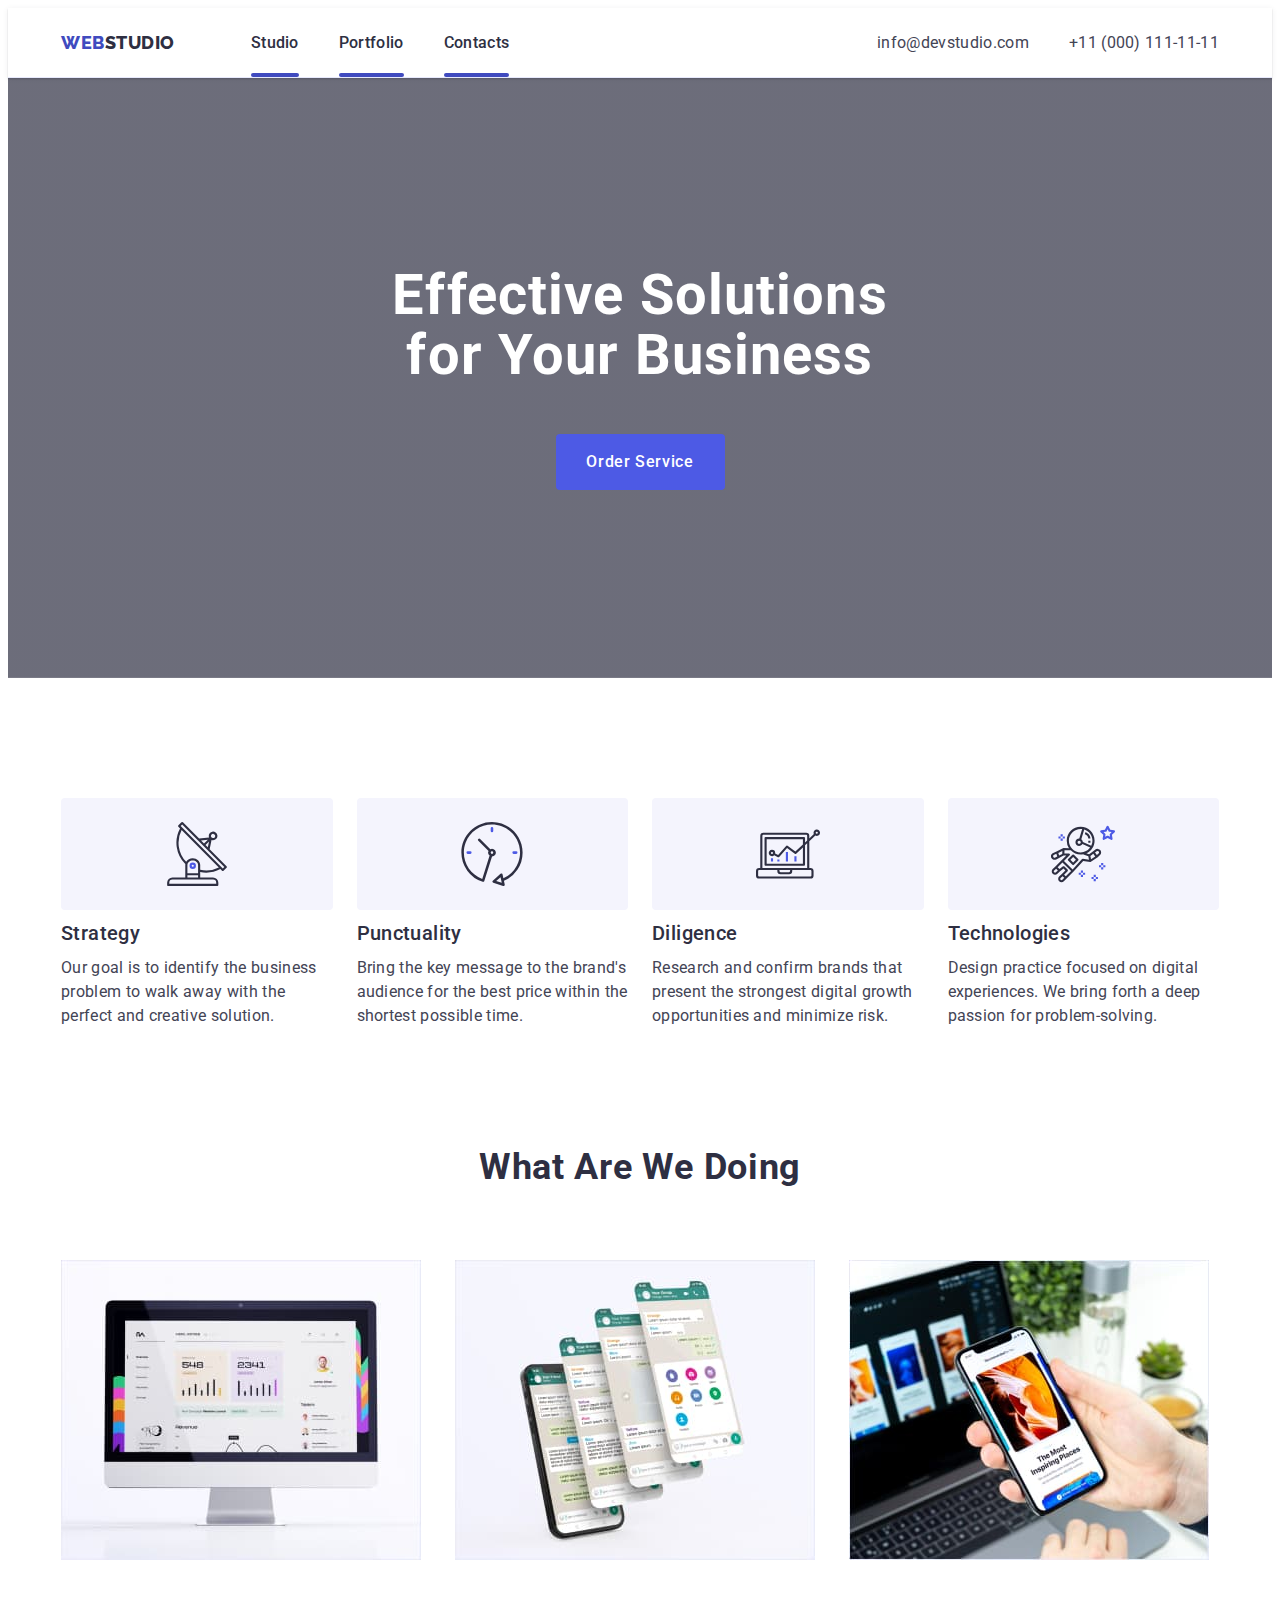
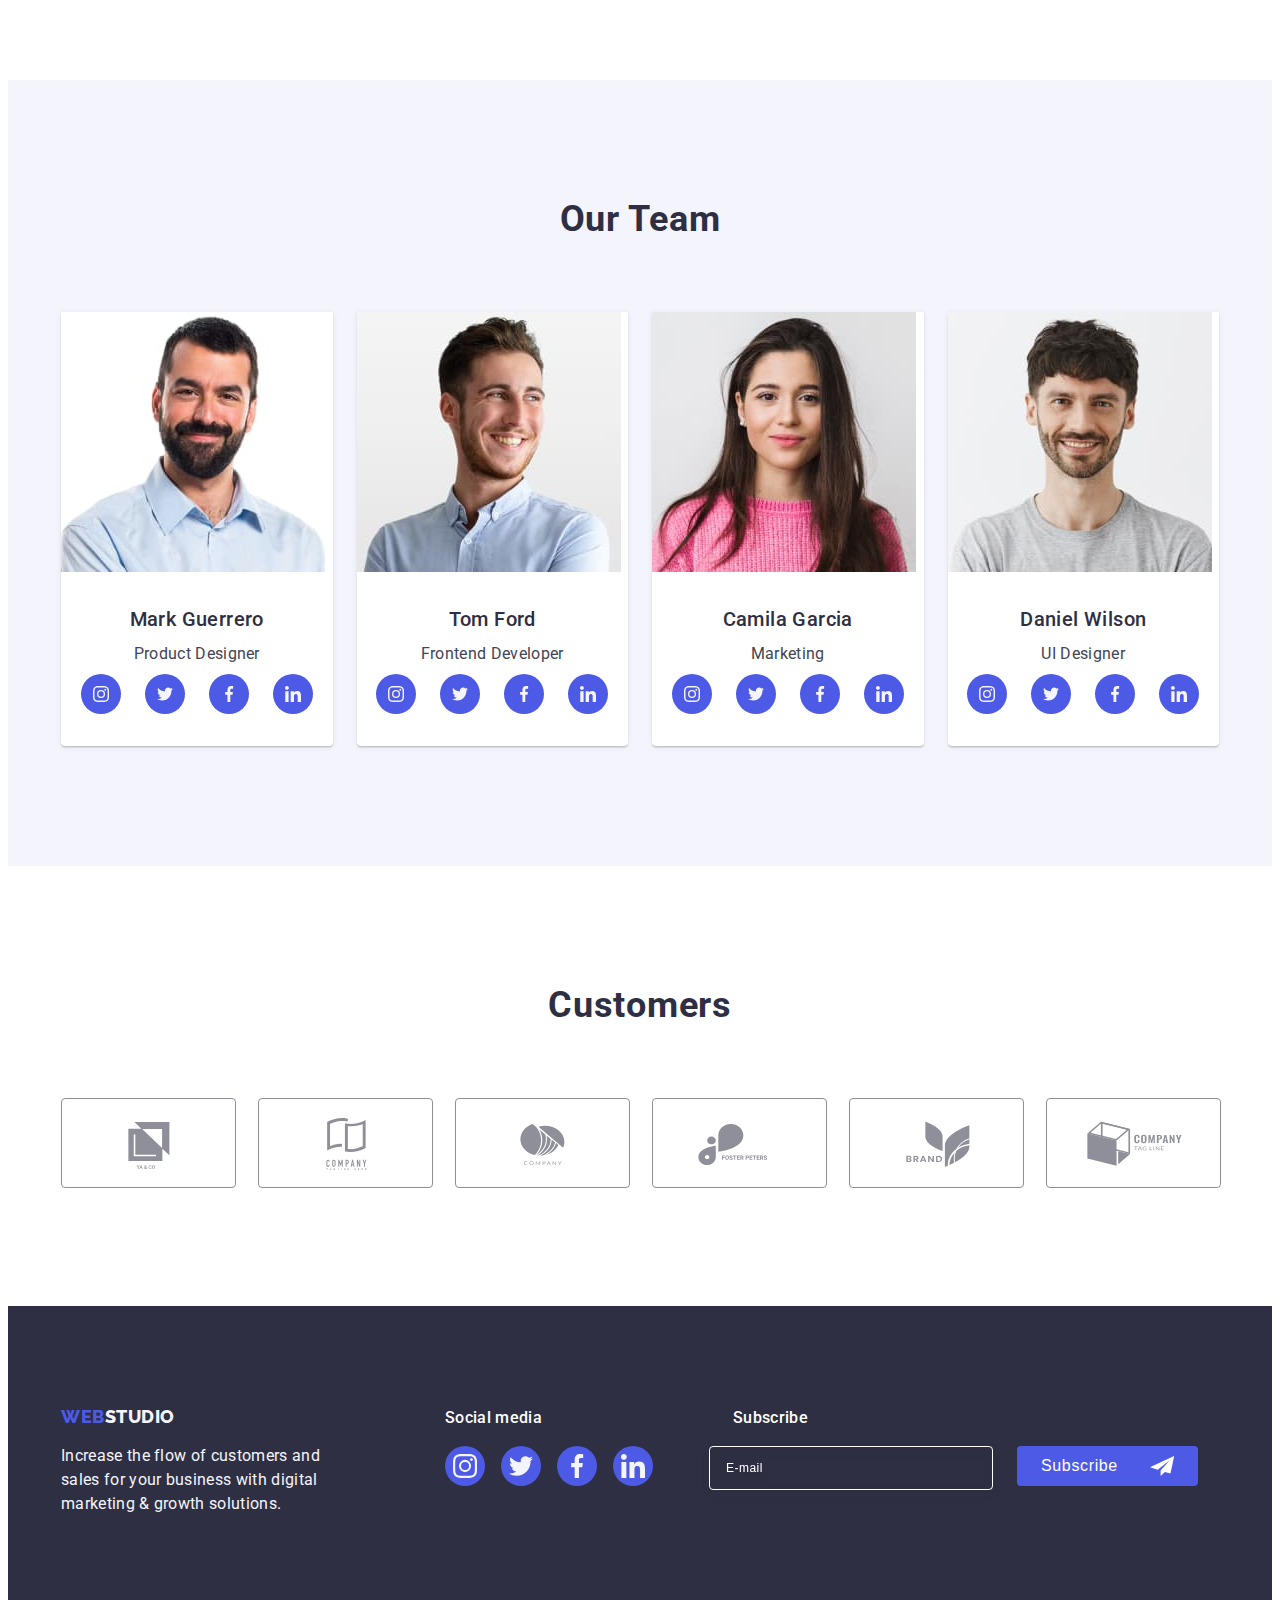
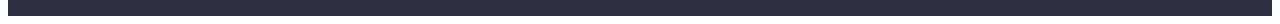
==== index.html @ f1af1fd8 "Initial commit" ====
<!DOCTYPE html>
<html lang="en">
  <head>
    <meta charset="UTF-8" />
    <meta http-equiv="X-UA-Compatible" content="IE=edge" />
    <meta name="viewport" content="width=device-width, initial-scale=1.0" />
    <link rel="preconnect" href="https://fonts.googleapis.com" />
    <link rel="preconnect" href="https://fonts.gstatic.com" crossorigin />
    <title>Студія</title>
    <link
      rel="stylesheet"
      href="https://cdnjs.cloudflare.com/ajax/libs/modern-normalize/2.0.0/modern-normalize.min.css"
      integrity="sha512-4xo8blKMVCiXpTaLzQSLSw3KFOVPWhm/TRtuPVc4WG6kUgjH6J03IBuG7JZPkcWMxJ5huwaBpOpnwYElP/m6wg=="
      crossorigin="anonymous"
      referrerpolicy="no-referrer"
    />
    <link
      href="https://fonts.googleapis.com/css2?family=Raleway:wght@800&family=Roboto:wght@400;500;700;900&display=swap"
      rel="stylesheet"
    />
    <link rel="stylesheet" href="./css/style.css" />
  </head>
  <body>
    <header class="header">
      <div class="container container-header">
        <nav class="nav">
          <a class="logo link" href="./index.html">Web<span class="studio">Studio</span></a>

          <ul class="list list-second">
            <li class="list-1"><a class="link link-first active" href="./index.html">Studio</a></li>
            <li class="list-1"
              ><a class="link link-first active" href="./portfolio.html">Portfolio</a></li
            >
            <li class="list-1"><a class="link link-first active" href="">Contacts</a></li>
          </ul>
        </nav>

        <address class="address">
          <ul class="list address-list">
            <li
              ><a class="mail-tel link" href="mailto:info@devstudio.com">info@devstudio.com</a></li
            >
            <li><a class="mail-tel link" href="tel:+110001111111">+11 (000) 111-11-11</a></li>
          </ul>
        </address>
      </div>
    </header>

    <main>
      <section class="section-first">
        <div class="container">
          <h1 class="title-h-first">Effective Solutions for Your Business</h1>

          <button class="first-button" data-modal-open type="button">Order Service</button>
        </div>
      </section>

      <section class="section-second">
        <div class="container">
          <h2 class="visually-hidden title-h-second">Features</h2>

          <ul class="list list-two">
            <li class="li-one">
              <div class="div-two">
                <svg width="64" height="64">
                  <use href="./images/icons.svg#antenna"></use>
                </svg>
              </div>
              <h3 class="title-h-third-min">Strategy</h3>
              <p class="text-p-min"
                >Our goal is to identify the business problem to walk away with the perfect and
                creative solution.</p
              >
            </li>
            <li class="li-one">
              <div class="div-two">
                <svg width="64" height="64">
                  <use href="./images/icons.svg#clock"></use>
                </svg>
              </div>
              <h3 class="title-h-third-min">Punctuality</h3>
              <p class="text-p-min"
                >Bring the key message to the brand's audience for the best price within the
                shortest possible time.</p
              >
            </li>
            <li class="li-one">
              <div class="div-two">
                <svg width="64" height="64">
                  <use href="./images/icons.svg#diagram"></use>
                </svg>
              </div>
              <h3 class="title-h-third-min">Diligence</h3>
              <p class="text-p-min"
                >Research and confirm brands that present the strongest digital growth opportunities
                and minimize risk.</p
              >
            </li>
            <li class="li-one">
              <div class="div-two">
                <svg width="64" height="64">
                  <use href="./images/icons.svg#astronaut"></use>
                </svg>
              </div>
              <h3 class="title-h-third-min">Technologies</h3>
              <p class="text-p-min"
                >Design practice focused on digital experiences. We bring forth a deep passion for
                problem-solving.</p
              >
            </li>
          </ul>
        </div>
      </section>

      <section class="section-third">
        <div class="container">
          <h2 class="title-h-second second">What are we doing</h2>

          <ul class="list list-second list-third">
            <li class="li-two"
              ><img src="./images/jpg/Rectangle-71.jpg" alt="Rectangle" width="360" height="300"
            /></li>
            <li class="li-two"
              ><img src="./images/jpg/Rectangle-72.jpg" alt="Rectangle1" width="360" height="300"
            /></li>
            <li class="li-two"
              ><img src="./images/jpg/Rectangle-73.jpg" alt="Rectangle2" width="360" height="300"
            /></li>
          </ul>
        </div>
      </section>

      <section class="section-fourth">
        <div class="container">
          <h2 class="title-h-second second">Our Team</h2>

          <ul class="list list-four">
            <li class="class-li">
              <img
                src="./images/jpg/Mark-Guerrero.jpg"
                alt="Mark Guerrero"
                width="264"
                height="260"
              />
              <div class="div-one">
                <h3 class="title-h-third-max">Mark Guerrero</h3>
                <p class="text-p-max">Product Designer</p>
                <ul class="social-media">
                  <li class="media-first">
                    <a class="media-link" href="">
                      <svg class="media-svg" width="16" height="16">
                        <use href="./images/icons.svg#instagram"></use>
                      </svg>
                    </a>
                  </li>
                  <li class="media-first">
                    <a class="media-link" href="">
                      <svg class="media-svg" width="16" height="16">
                        <use href="./images/icons.svg#twitter"></use>
                      </svg>
                    </a>
                  </li>
                  <li class="media-first">
                    <a class="media-link" href="">
                      <svg class="media-svg" width="16" height="16">
                        <use href="./images/icons.svg#facebook"></use>
                      </svg>
                    </a>
                  </li>
                  <li class="media-first">
                    <a class="media-link" href="">
                      <svg class="media-svg" width="16" height="16">
                        <use href="./images/icons.svg#linkedin"></use>
                      </svg>
                    </a>
                  </li>
                </ul>
              </div>
            </li>
            <li class="class-li">
              <img src="./images/jpg/Tom-Ford.jpg" alt="Tom Ford" width="264" height="260" />
              <div class="div-one">
                <h3 class="title-h-third-max">Tom Ford</h3>
                <p class="text-p-max">Frontend Developer</p>
                <ul class="social-media">
                  <li class="media-first">
                    <a class="media-link" href="">
                      <svg class="media-svg" width="16" height="16">
                        <use href="./images/icons.svg#instagram"></use>
                      </svg>
                    </a>
                  </li>
                  <li class="media-first">
                    <a class="media-link" href="">
                      <svg class="media-svg" width="16" height="16">
                        <use href="./images/icons.svg#twitter"></use>
                      </svg>
                    </a>
                  </li>
                  <li class="media-first">
                    <a class="media-link" href="">
                      <svg class="media-svg" width="16" height="16">
                        <use href="./images/icons.svg#facebook"></use>
                      </svg>
                    </a>
                  </li>
                  <li class="media-first">
                    <a class="media-link" href="">
                      <svg class="media-svg" width="16" height="16">
                        <use href="./images/icons.svg#linkedin"></use>
                      </svg>
                    </a>
                  </li>
                </ul>
              </div>
            </li>
            <li class="class-li">
              <img
                src="./images/jpg/Camila-Garcia.jpg"
                alt="Camila Garcia"
                width="264"
                height="260"
              />
              <div class="div-one">
                <h3 class="title-h-third-max">Camila Garcia</h3>
                <p class="text-p-max">Marketing</p>
                <ul class="social-media">
                  <li class="media-first">
                    <a class="media-link" href="">
                      <svg class="media-svg" width="16" height="16">
                        <use href="./images/icons.svg#instagram"></use>
                      </svg>
                    </a>
                  </li>
                  <li class="media-first">
                    <a class="media-link" href="">
                      <svg class="media-svg" width="16" height="16">
                        <use href="./images/icons.svg#twitter"></use>
                      </svg>
                    </a>
                  </li>
                  <li class="media-first">
                    <a class="media-link" href="">
                      <svg class="media-svg" width="16" height="16">
                        <use href="./images/icons.svg#facebook"></use>
                      </svg>
                    </a>
                  </li>
                  <li class="media-first">
                    <a class="media-link" href="">
                      <svg class="media-svg" width="16" height="16">
                        <use href="./images/icons.svg#linkedin"></use>
                      </svg>
                    </a>
                  </li>
                </ul>
              </div>
            </li>
            <li class="class-li">
              <img
                src="./images/jpg/Daniel-Wilson.jpg"
                alt="Daniel Wilson"
                width="264"
                height="260"
              />
              <div class="div-one">
                <h3 class="title-h-third-max">Daniel Wilson</h3>
                <p class="text-p-max">UI Designer</p>
                <ul class="social-media">
                  <li class="media-first">
                    <a class="media-link" href="">
                      <svg class="media-svg" width="16" height="16">
                        <use href="./images/icons.svg#instagram"></use>
                      </svg>
                    </a>
                  </li>
                  <li class="media-first">
                    <a class="media-link" href="">
                      <svg class="media-svg" width="16" height="16">
                        <use href="./images/icons.svg#twitter"></use>
                      </svg>
                    </a>
                  </li>
                  <li class="media-first">
                    <a class="media-link" href="">
                      <svg class="media-svg" width="16" height="16">
                        <use href="./images/icons.svg#facebook"></use>
                      </svg>
                    </a>
                  </li>
                  <li class="media-first">
                    <a class="media-link" href="">
                      <svg class="media-svg" width="16" height="16">
                        <use href="./images/icons.svg#linkedin"></use>
                      </svg>
                    </a>
                  </li>
                </ul>
              </div>
            </li>
          </ul>
        </div>
      </section>

      <section class="section-fifth">
        <div class="container">
          <h2 class="title-h-fifth fifth">Customers</h2>
          <ul class="ul-fifth">
            <li class="li-fifth">
              <a class="a-fifth" href="">
                <svg class="svg-fifth" width="104" height="56">
                  <use href="./images/icons.svg#customers-logo-1"></use>
                </svg>
              </a>
            </li>
            <li class="li-fifth">
              <a class="a-fifth" href="">
                <svg class="svg-fifth" width="104" height="56">
                  <use href="./images/icons.svg#customers-logo-2"></use>
                </svg>
              </a>
            </li>
            <li class="li-fifth">
              <a class="a-fifth" href="">
                <svg class="svg-fifth" width="104" height="56">
                  <use href="./images/icons.svg#customers-logo-3"></use>
                </svg>
              </a>
            </li>
            <li class="li-fifth">
              <a class="a-fifth" href="">
                <svg class="svg-fifth" width="104" height="56">
                  <use href="./images/icons.svg#customers-logo-4"></use>
                </svg>
              </a>
            </li>
            <li class="li-fifth">
              <a class="a-fifth" href="">
                <svg class="svg-fifth" width="104" height="56">
                  <use href="./images/icons.svg#customers-logo-5"></use>
                </svg>
              </a>
            </li>
            <li class="li-fifth">
              <a class="a-fifth" href="">
                <svg class="svg-fifth" width="104" height="56">
                  <use href="./images/icons.svg#customers-logo-6"></use>
                </svg>
              </a>
            </li>
          </ul>
        </div>
      </section>
    </main>

    <footer class="footer">
      <div class="container footer-container">
        <div class="first-footer-container">
          <a class="footer-logo display footer-link" href="./index.html"
            >Web<span class="studio footer-studio">Studio</span></a
          >

          <p class="footer-text"
            >Increase the flow of customers and sales for your business with digital marketing &
            growth solutions.</p
          >
        </div>

        <div class="footer-social">
          <p class="p-media">Social media</p>
          <ul class="ul-media">
            <li class="li-media">
              <a class="a-media" href="">
                <svg class="svg-footer" width="24" height="24">
                  <use href="./images/icons.svg#instagram"></use>
                </svg>
              </a>
            </li>
            <li class="li-media">
              <a class="a-media" href="">
                <svg class="svg-footer" width="24" height="24">
                  <use href="./images/icons.svg#twitter"></use>
                </svg>
              </a>
            </li>
            <li class="li-media">
              <a class="a-media" href="">
                <svg class="svg-footer" width="24" height="24">
                  <use href="./images/icons.svg#facebook"></use>
                </svg>
              </a>
            </li>
            <li class="li-media">
              <a class="a-media" href="">
                <svg class="svg-footer" width="24" height="24">
                  <use href="./images/icons.svg#linkedin"></use>
                </svg>
              </a>
            </li>
          </ul>
        </div>

        <div class="container-subscribe">
          <p class="p-media">Subscribe</p>
          <form class="subscribe">
            <label class="label-one">
              <input class="subscribe-email" type="email" name="user-email" placeholder="E-mail" />
            </label>
            <button class="subscribe-button" type="submit"
              >Subscribe
              <svg class="icon-send" width="24" height="24">
                <use href="./images/icons.svg#icon-send"></use>
              </svg>
            </button>
          </form>
        </div>
      </div>
    </footer>

    <div class="modal-window is-hidden" data-modal>
      <div class="modal-window-container">
        <button class="modal-button" type="button" data-modal-close>
          <svg class="svg-close-modal" width="8" height="8">
            <use href="./images/icons.svg#close-button"></use>
          </svg>
        </button>
        <p class="modal-p">Leave your contacts and we will call you back</p>
        <form class="form">
          <div class="div-modal-one">
            <label class="form-label" for="user-name">Name</label>
            <div class="div-in-label">
              <input class="form-input" id="user-name" name="user-name" type="text" />
              <svg class="svg-in-form" width="18" height="24">
                <use href="./images/icons.svg#user"></use>
              </svg>
            </div>
          </div>
          <div class="div-modal-one">
            <label class="form-label" for="user-name">Phone</label>
            <div class="div-in-label">
              <input class="form-input" id="phone-name" name="user-name" type="tel" />
              <svg class="svg-in-form" width="18" height="24">
                <use href="./images/icons.svg#phone"></use>
              </svg>
            </div>
          </div>
          <div class="div-modal-one">
            <label class="form-label" for="user-name">Email</label>
            <div class="div-in-label">
              <input class="form-input" id="email-name" name="user-name" type="email" />
              <svg class="svg-in-form" width="18" height="24">
                <use href="./images/icons.svg#mail"></use>
              </svg>
            </div>
          </div>
          <div class="div-modal-two">
            <label class="form-label" for="user-comment">Comment</label>
            <textarea
              class="textarea"
              name="user-comment"
              id="user-comment"
              placeholder="Text input"
            ></textarea>
          </div>
          <div class="div-modal-three">
            <input
              class="visually-hidden input-checked"
              id="user-privacy"
              type="checkbox"
              value="true"
              name="user-privacy"
            />
            <label class="label-checkbox" for="user-privacy">
              <span class="span-in-label">
                <svg class="svg-in-checkbox" width="10" height="8">
                  <use href="./images/icons.svg#checkmark"></use>
                </svg>
              </span>
              I accept the terms and conditions of the
              <a class="link-in-label" href="">Privacy Policy</a>
            </label>
          </div>
          <button class="button-in-form">Send</button>
        </form>
      </div>
    </div>
    <script type="text/javascript" src="./js/modal.js"></script>
  </body>
</html>
---- css/style.css ----
:root {
  --white-color-first: #f4f4fd;
  --black-color: #2e2f42;
  --black-color-second: #434455;
  --blue-color: #4d5ae5;
  --white-color: #ffffff;
  --background-color-button: #404bbf;
  --light-slate: #8e8f99;
  --green: #31d0aa;
  --modal-window: #fcfcfc;
  --modal-button: #e7e9fc;
  --logo-weight: 500;
  --title-weight: 700;
  --logo-size: 16px;
  --logo-line-height: 1.5;
  --letter-spacing: 2%;
  --text-align: center;
  --title-size: 20px;
}

body {
  font-family: 'Roboto', sans-serif;
  color: var(--black-color-second);
  background-color: var(--white-color);
}

header {
  display: block;
}

img {
  display: block;
}

ul {
  padding-left: 0;
  padding-right: 0;
  list-style: none;
  margin: 0;
}

h1,
h2,
h3,
h4,
h5,
h6,
p {
  margin: 0;
}

.header {
  border-bottom: 1px solid #e7e9fc;
  box-shadow: 0px 2px 1px rgba(46, 47, 66, 0.08), 0px 1px 1px rgba(46, 47, 66, 0.16),
    0px 1px 6px rgba(46, 47, 66, 0.08);
}

.container {
  width: 1158px;
  margin: 0 auto;
  padding: 0 15px;
}

.container-header {
  display: flex;
  justify-content: space-between;
  align-items: center;
}

.nav {
  display: flex;
  align-items: center;
}

.header .logo {
  margin-right: 76px;
}

.logo {
  color: var(--blue-color);
  font-family: 'Raleway', sans-serif;
  font-weight: 800;
  font-size: 18px;
  line-height: 1.17;
  letter-spacing: 0.03em;
  text-transform: uppercase;
  position: relative;
  color: var(--background-color-button);
}

.link {
  text-decoration: none;
  padding: 24px 0;
}

.studio {
  color: var(--black-color);
}

.list {
  list-style: none;
  display: flex;
  gap: 24px;
  transition: color 250ms cubic-bezier(0.4, 0, 0.2, 1);
}

.list-1 {
  font-weight: var(--logo-weight);
  font-size: var(--logo-size);
  line-height: var(--logo-line-height);
  letter-spacing: 0.02em;
  color: var(--black-color);
  position: relative;
  color: var(--background-color-button);
}

.list-second {
  display: flex;
  gap: 40px;
  align-items: center;
}

.address-list {
  display: flex;
  gap: 40px;
  align-items: center;
  transition: color 250ms cubic-bezier(0.4, 0, 0.2, 1);
}

.list-third {
  gap: 24px;
}

.link-first {
  color: var(--black-color);
}

.active {
  position: relative;
  transition: color 250ms cubic-bezier(0.4, 0, 0.2, 1);
}

.active::after {
  content: '';
  position: absolute;
  left: 0;
  bottom: -1px;
  width: 100%;
  height: 4px;
  display: block;
  background-color: var(--background-color-button);
  border-radius: 2px;
}

.link-first:hover,
.link-first:focus {
  color: var(--background-color-button);
}

.address {
  display: flex;
  font-style: normal;
  align-self: center;
  margin-left: auto;
  justify-content: flex-end;
}

.mail-tel {
  font-size: var(--logo-size);
  line-height: var(--logo-line-height);
  letter-spacing: 0.02em;
  color: #434455;
  transition: color 250ms cubic-bezier(0.4, 0, 0.2, 1);
}

.mail-tel:hover,
.mail-tel:focus {
  color: var(--background-color-button);
}

.section-first {
  background-color: var(--black-color);
  padding: 188px 0;
  background: linear-gradient(rgba(46, 47, 66, 0.7), rgba(46, 47, 66, 0.7)),
    url(/goit-markup-hw-04/images/jpg/first-section.jpg);
  max-width: 1440px;
  background-repeat: no-repeat;
  background-size: cover;
  background-position: center;
  margin-left: auto;
  margin-right: auto;
}

.title-h-first {
  font-weight: var(--title-weight);
  font-size: 56px;
  line-height: 1.07;
  letter-spacing: 0.02em;
  text-align: var(--text-align);
  color: var(--white-color);
  max-width: 496px;
  margin-top: 0;
  margin-left: auto;
  margin-right: auto;
}

.first-button {
  background-color: var(--blue-color);
  font-family: inherit;
  font-weight: var(--logo-weight);
  font-size: var(--logo-size);
  line-height: var(--logo-line-height);
  letter-spacing: 0.04em;
  color: var(--white-color);
  cursor: pointer;
  border: none;
  display: block;
  min-width: 169px;
  height: 56px;
  border: none;
  border-radius: 4px;
  cursor: pointer;
  margin-left: auto;
  margin-right: auto;
  margin-top: 48px;
  transition: background-color 250ms cubic-bezier(0.4, 0, 0.2, 1);
}

.first-button:hover,
.first-button:focus {
  background-color: var(--background-color-button);
}

.section-second {
  padding: 120px 0;
}

.title-h-second {
  color: var(--black-color);
  font-weight: var(--title-weight);
  font-size: 36px;
  line-height: 1.11;
  letter-spacing: 0.02em;
  text-align: var(--text-align);
  text-transform: capitalize;
}

.second {
  margin-bottom: 72px;
}

.div {
  display: flex;
  align-items: center;
  justify-content: center;
  height: 112px;
  background-color: var(--white-color-first);
  border-radius: 4px;
  margin-bottom: 8px;
}

.list-two {
  display: flex;
  gap: 24px;
}

.li-one {
  width: calc((100% - 72px) / 4);
}

.div-two {
  display: flex;
  align-items: center;
  justify-content: center;
  height: 112px;
  background-color: var(--white-color-first);
  border-radius: 4px;
  margin-bottom: 8px;
}

.li-two {
  width: calc((100% - 48px) / 3);
}

.title-h-third-min {
  color: var(--black-color);
  font-weight: var(--logo-weight);
  font-size: var(--title-size);
  line-height: var(--logo-line-height);
  letter-spacing: 0.02em;
  margin-bottom: 8px;
}

.text-p-min {
  line-height: var(--logo-line-height);
  letter-spacing: 0.02em;
}

.section-third {
  padding-bottom: 120px;
}

.section-fourth {
  background-color: var(--white-color-first);
  padding: 120px 0;
}

.class-li {
  background-color: var(--white-color);
  width: calc((100% - 72px) / 4);
  border-radius: 0px 0px 4px 4px;
  box-shadow: 0px 1px 6px rgba(46, 47, 66, 0.08), 0px 1px 1px rgba(46, 47, 66, 0.16),
    0px 2px 1px rgba(46, 47, 66, 0.08);
}

.div-one {
  padding: 32px 0px;
}

.social-media {
  display: flex;
  justify-content: center;
  gap: 24px;
  margin-top: 8px;
}

.media-first {
  width: 40px;
  height: 40px;
}

.media-link {
  width: 100%;
  height: 100%;
  background-color: var(--blue-color);
  border-radius: 50%;
  display: flex;
  align-items: center;
  justify-content: center;
  transition: background-color 250ms cubic-bezier(0.4, 0, 0.2, 1);
}

.media-link:hover,
.media-link:focus {
  background-color: var(--background-color-button);
}

.media-svg {
  fill: var(--white-color-first);
}

.title-h-third-max {
  color: var(--black-color);
  font-weight: var(--logo-weight);
  font-size: var(--title-size);
  line-height: var(--logo-line-height);
  letter-spacing: 0.02em;
  text-align: center;
  margin-bottom: 8px;
  margin-top: 0;
}

.text-p-max {
  line-height: var(--logo-line-height);
  letter-spacing: 0.02em;
  text-align: center;
  margin: 0;
}

.section-fifth {
  padding: 120px 0;
}

.title-h-fifth {
  color: var(--black-color);
  font-weight: var(--title-weight);
  font-size: 36px;
  line-height: 1.11;
  letter-spacing: 0.02em;
  text-align: var(--text-align);
}

.fifth {
  margin-top: 0;
  margin-bottom: 72px;
}

.ul-fifth {
  display: flex;
  gap: 24px;
}

.li-fifth {
  width: calc((100% - 120px) / 6);
  height: 88px;
}

.a-fifth {
  width: 100%;
  height: 100%;
  border-radius: 4px;
  border: 1px solid var(--light-slate);
  display: flex;
  align-items: center;
  justify-content: center;
  color: var(--light-slate);
}

.a-fifth:hover,
.a-fifth:focus {
  border-color: var(--background-color-button);
  color: var(--background-color-button);
  transition: border-color 250ms cubic-bezier(0.4, 0, 0.2, 1),
    color 250ms cubic-bezier(0.4, 0, 0.2, 1);
}

.svg-fifth {
  fill: currentColor;
}

.footer {
  background-color: var(--black-color);
  padding: 100px 0;
}

.footer-container {
  display: flex;
  align-items: baseline;
  margin-right: auto;
  margin-left: auto;
}

.footer-logo {
  color: var(--blue-color);
  font-family: 'Raleway', sans-serif;
  font-weight: 800;
  font-size: 18px;
  line-height: 1.17;
  letter-spacing: 0.03em;
  text-transform: uppercase;
  margin-right: 76px;
}

.display {
  display: inline-block;
}

.footer-link {
  text-decoration: none;
  margin-bottom: 17.5px;
}

.footer-studio {
  color: var(--white-color-first);
}

.footer-text {
  color: var(--white-color-first);
  font-size: var(--logo-size);
  line-height: var(--logo-line-height);
  letter-spacing: 0.02em;
  max-width: 264px;
}

.p-media {
  font-weight: var(--logo-weight);
  font-size: var(--logo-size);
  line-height: var(--logo-line-height);
  letter-spacing: 0.02em;
  color: var(--white-color);
  margin-top: 0;
  margin-bottom: 16px;
}

.ul-media {
  display: flex;
  gap: 16px;
}

.li-media {
  width: 40px;
  height: 40px;
}

.a-media {
  width: 100%;
  height: 100%;
  background-color: var(--blue-color);
  border-radius: 50%;
  display: flex;
  align-items: center;
  justify-content: center;
  transition: background-color 250ms cubic-bezier(0.4, 0, 0.2, 1);
}

.a-media:hover,
.a-media:focus {
  background-color: var(--green);
}

.svg-footer {
  fill: var(--white-color-first);
}

.container-subscribe {
  margin-left: 80px;
}

.subscribe {
  display: flex;
  gap: 24px;
}

.subscribe-email {
  font-size: var(--logo-size);
  line-height: var(--logo-line-height);
  letter-spacing: 0.04em;
  background-color: transparent;
  color: var(--white-color);
  padding-left: 16px;
  border-radius: 4px;
  border: 1px solid var(--white-color);
  width: 264px;
  height: 40px;
  filter: drop-shadow(0px 4px 4px rgba(0, 0, 0, 0.15));
  font-size: 12px;
  margin-left: -24px;
}

.subscribe-email::placeholder {
  color: var(--white-color);
  font-weight: var(--logo-weight);
  font-size: 12px;
  line-height: var(--logo-line-height);
  letter-spacing: 4%;
  margin-top: auto;
  margin-bottom: auto;
}

.subscribe-button {
  display: flex;
  justify-content: center;
  align-items: center;
  background-color: var(--blue-color);
  color: var(--white-color);
  border-radius: 4px;
  padding: 8px 24px;
  margin-left: -24px;
  gap: 16px;
  border: none;
  font-weight: var(--logo-weight);
  font-size: var(--logo-size);
  line-height: var(--logo-line-height);
  letter-spacing: 0.04em;
  min-width: 165px;
  height: 40px;
  cursor: pointer;
}

.icon-send {
  padding: auto;
  margin-left: 16px;
}

.button {
  font-family: 'Roboto', sans-serif;
  font-weight: var(--logo-weight);
  font-size: var(--logo-size);
  line-height: var(--logo-line-height);
  letter-spacing: 0.04em;
  color: var(--blue-color);
  background-color: var(--white-color-first);
  cursor: pointer;
  border: none;
}

.button:hover,
.button:focus {
  color: var(--white-color);
  background-color: var(--background-color-button);
}

.h-second {
  font-weight: var(--logo-weight);
  font-size: 20px;
  line-height: 1.2;
  letter-spacing: 0.02em;
  color: var(--black-color);
}

.portfolio-p {
  font-size: 16px;
  line-height: var(--logo-line-height);
  letter-spacing: 0.02em;
  color: var(--black-color-second);
  margin: 0;
}

.portfolio-section-one {
  padding-top: 96px;
  padding-bottom: 120px;
}

.portfolio-list {
  display: flex;
  justify-content: center;
  gap: 24px;
  margin-bottom: 72px;
}

.portfolio-button {
  display: flex;
  padding: 12px 24px;
  border: 1px solid #e7e9fc;
  border-radius: 4px;
  color: var(--blue-color);
  background-color: var(--white-color-first);
  cursor: pointer;
  font-weight: 500;
  font-size: var(--logo-size);
  line-height: var(--logo-line-height);
  letter-spacing: 4%;
  transition: color 250ms cubic-bezier(0.4, 0, 0.2, 1),
    background-color 250ms cubic-bezier(0.4, 0, 0.2, 1),
    border-color 250ms cubic-bezier(0.4, 0, 0.2, 1), box-shadow 250ms cubic-bezier(0.4, 0, 0.2, 1);
}

.portfolio-button:hover,
.portfolio-button:focus {
  display: flex;
  background-color: var(--background-color-button);
  border: 1px solid transparent;
  color: var(--white-color);
  box-shadow: 0px 3px 1px rgba(0, 0, 0, 0.1), 0px 2px 1px rgba(0, 0, 0, 0.08),
    0px 2px 2px rgba(0, 0, 0, 0.12);
  border-radius: 4px;
  font-weight: 500;
}

.portfolio-list-second {
  display: flex;
  flex-wrap: wrap;
  column-gap: 24px;
  row-gap: 48px;
}

.portfolio-li {
  width: calc((100% - 48px) / 3);
}

.portfolio-link {
  display: block;
  transition: box-shadow 250ms cubic-bezier(0.4, 0, 0.2, 1);
  padding: 0;
}

.portfolio-link:hover .portfolio-info,
.portfolio-link:focus .portfolio-info {
  transform: translateY(0%);
}

.portfolio-link:hover,
.portfolio-link:focus {
  display: block;
  box-shadow: 0px 1px 6px rgba(46, 47, 66, 0.08), 0px 1px 1px rgba(46, 47, 66, 0.16),
    0px 2px 1px rgba(46, 47, 66, 0.08);
}

.portfolio-image {
  position: relative;
  overflow: hidden;
}

.portfolio-info {
  position: absolute;
  top: 0;
  font-size: var(--logo-size);
  line-height: var(--logo-line-height);
  letter-spacing: 0.02em;
  color: var(--white-color-first);
  padding: 40px 32px;
  background-color: var(--blue-color);
  height: 100%;
  width: 100%;
  transform: translateY(100%);
  transition: transform 250ms cubic-bezier(0.4, 0, 0.2, 1);
}

.visually-hidden {
  position: absolute;
  width: 1px;
  height: 1px;
  margin: -1px;
  border: 0;
  padding: 0;

  white-space: nowrap;
  clip-path: inset(100%);
  clip: rect(0 0 0 0);
  overflow: hidden;
}

.portfolio-container {
  padding: 32px 16px;
  border: 1px solid #e7e9fc;
  border-top: none;
}

.portfolio-h {
  margin-bottom: 8px;
  margin-top: 0;
  color: var(--black-color);
  font-size: 20px;
}

.container-footer {
  display: flex;
  align-items: baseline;
}

.first-footer-container {
  margin-right: 120px;
}

.modal-window {
  position: fixed;
  top: 0;
  left: 0;
  width: 100%;
  height: 100%;
  background-color: rgba(46, 47, 66, 0.4);
  transition: opacity 250ms cubic-bezier(0.4, 0, 0.2, 1),
    visibility 250ms cubic-bezier(0.4, 0, 0.2, 1);
}

.is-hidden {
  opacity: 0;
  visibility: hidden;
  pointer-events: none;
}

.modal-window-container {
  position: absolute;
  top: 50%;
  left: 50%;
  transform: translate(-50%, -50%) scale(1);
  width: 408px;
  min-height: 584px;
  background: var(--modal-window);
  box-shadow: 0px 1px 1px rgba(0, 0, 0, 0.14), 0px 1px 3px rgba(0, 0, 0, 0.12),
    0px 2px 1px rgba(0, 0, 0, 0.2);
  border-radius: 4px;
  transition: transform 250ms cubic-bezier(0.4, 0, 0.2, 1);
  text-align: center;
  letter-spacing: 0.02em;
  padding: 72px 24px 24px;
}

.modal-button {
  position: absolute;
  top: 24px;
  right: 24px;
  width: 24px;
  height: 24px;
  border-radius: 50%;
  display: flex;
  align-items: center;
  justify-content: center;
  background-color: var(--modal-button);
  border: 1px solid rgba(0, 0, 0, 0.1);
  padding: 0;
  cursor: pointer;
  transition: background-color 250ms cubic-bezier(0.4, 0, 0.2, 1),
    border 250ms cubic-bezier(0.4, 0, 0.2, 1);
}

.modal-button:hover,
.modal-button:focus {
  background-color: var(--background-color-button);
  border: none;
  fill: var(--white-color);
}

.svg-close-modal {
  transition: fill 250ms cubic-bezier(0.4, 0, 0.2, 1);
}

.use-close-modal:hover,
.use-close-modal:focus {
  fill: var(--white-color);
}

.modal-p {
  font-weight: var(--logo-weight);
  font-size: var(--logo-size);
  line-height: var(--logo-line-height);
  letter-spacing: var(--letter-spacing);
  color: var(--black-color);
  margin-bottom: 16px;
}

.div-modal-one {
  margin-bottom: 8px;
}

.div-modal-two {
  margin-bottom: 16px;
}

label {
  display: flex;
  flex-direction: column;
  margin-bottom: 8px;
  margin-right: 24px;
  text-align: start;
}

.form-label {
  font-size: 12px;
  line-height: 1.17;
  letter-spacing: 0.04em;
  color: var(--light-slate);
  display: block;
  margin-bottom: 4px;
}

.div-in-label {
  position: relative;
}

.form-input {
  width: 100%;
  height: 40px;
  border: 1px solid rgba(46, 47, 66, 0.4);
  border-radius: 4px;
  background-color: transparent;
  padding-left: 38px;
  outline: transparent;
  transition: border-color 250ms cubic-bezier(0.4, 0, 0.2, 1);
}

.form-input:focus {
  border-color: var(--blue-color);
}

.svg-in-form {
  position: absolute;
  left: 16px;
  top: 50%;
  transform: translateY(-50%);
  transition: fill 250ms cubic-bezier(0.4, 0, 0.2, 1);
  color: var(--black-color);
}

input:focus + svg.svg-in-form {
  fill: var(--blue-color);
}

.textarea {
  width: 100%;
  height: 120px;
  font-size: 12px;
  line-height: 1.17;
  letter-spacing: 0.04em;
  color: rgba(46, 47, 66, 0.4);
  border: 1px solid rgba(46, 47, 66, 0.4);
  border-radius: 4px;
  background-color: transparent;
  padding: 8px 16px;
  outline: transparent;
  resize: none;
  transition: border-color 250ms cubic-bezier(0.4, 0, 0.2, 1);
}

.textarea:focus {
  border-color: var(--blue-color);
}

.textarea::placeholder {
  color: var(--black-color);
  opacity: 40%;
}

.div-modal-three {
  margin-bottom: 24px;
}

.label-checkbox {
  font-size: 12px;
  line-height: 1.17;
  letter-spacing: 0.04em;
  color: var(--light-slate);
  display: inline-block;
}

.span-in-label {
  width: 16px;
  height: 16px;
  border: 1px solid rgba(46, 47, 66, 0.4);
  border-radius: 2px;
  transition: background-color 250ms cubic-bezier(0.4, 0, 0.2, 1),
    border 250ms cubic-bezier(0.4, 0, 0.2, 1), fill 250ms cubic-bezier(0.4, 0, 0.2, 1);
  display: inline-flex;
  align-items: center;
  justify-content: center;
  fill: transparent;
}

.input-checked:checked + .label-checkbox .span-in-label {
  background-color: var(--background-color-button);
  border: none;
  fill: var(--white-color-first);
}

.link-in-label {
  color: var(--blue-color);
}

.button-in-form {
  display: block;
  min-width: 169px;
  height: 56px;
  font-family: 'Roboto', sans-serif;
  font-size: var(--logo-size);
  font-weight: var(--logo-weight);
  line-height: var(--logo-line-height);
  letter-spacing: 0.04em;
  color: var(--white-color);
  cursor: pointer;
  background-color: var(--blue-color);
  border: none;
  border-radius: 4px;
  transition: background-color 250ms cubic-bezier(0.4, 0, 0.2, 1);
  margin-left: 95px;
}
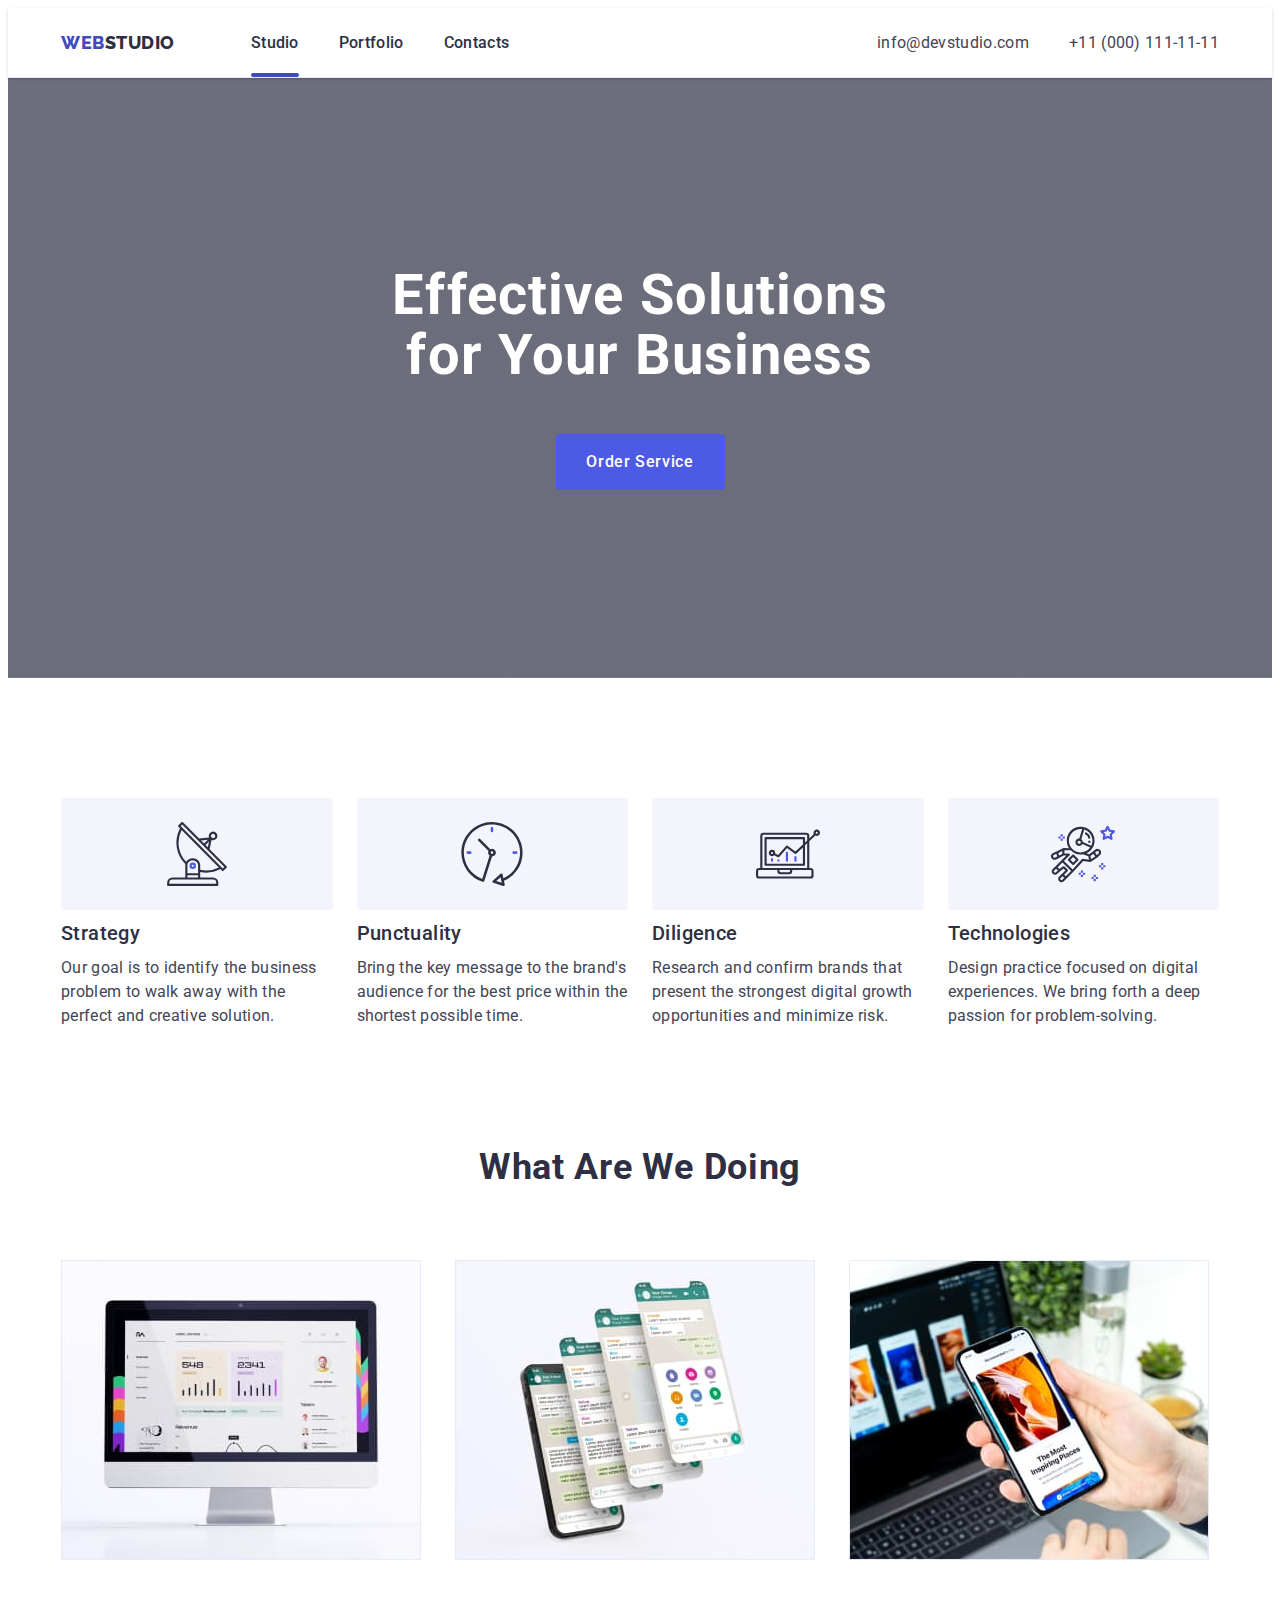
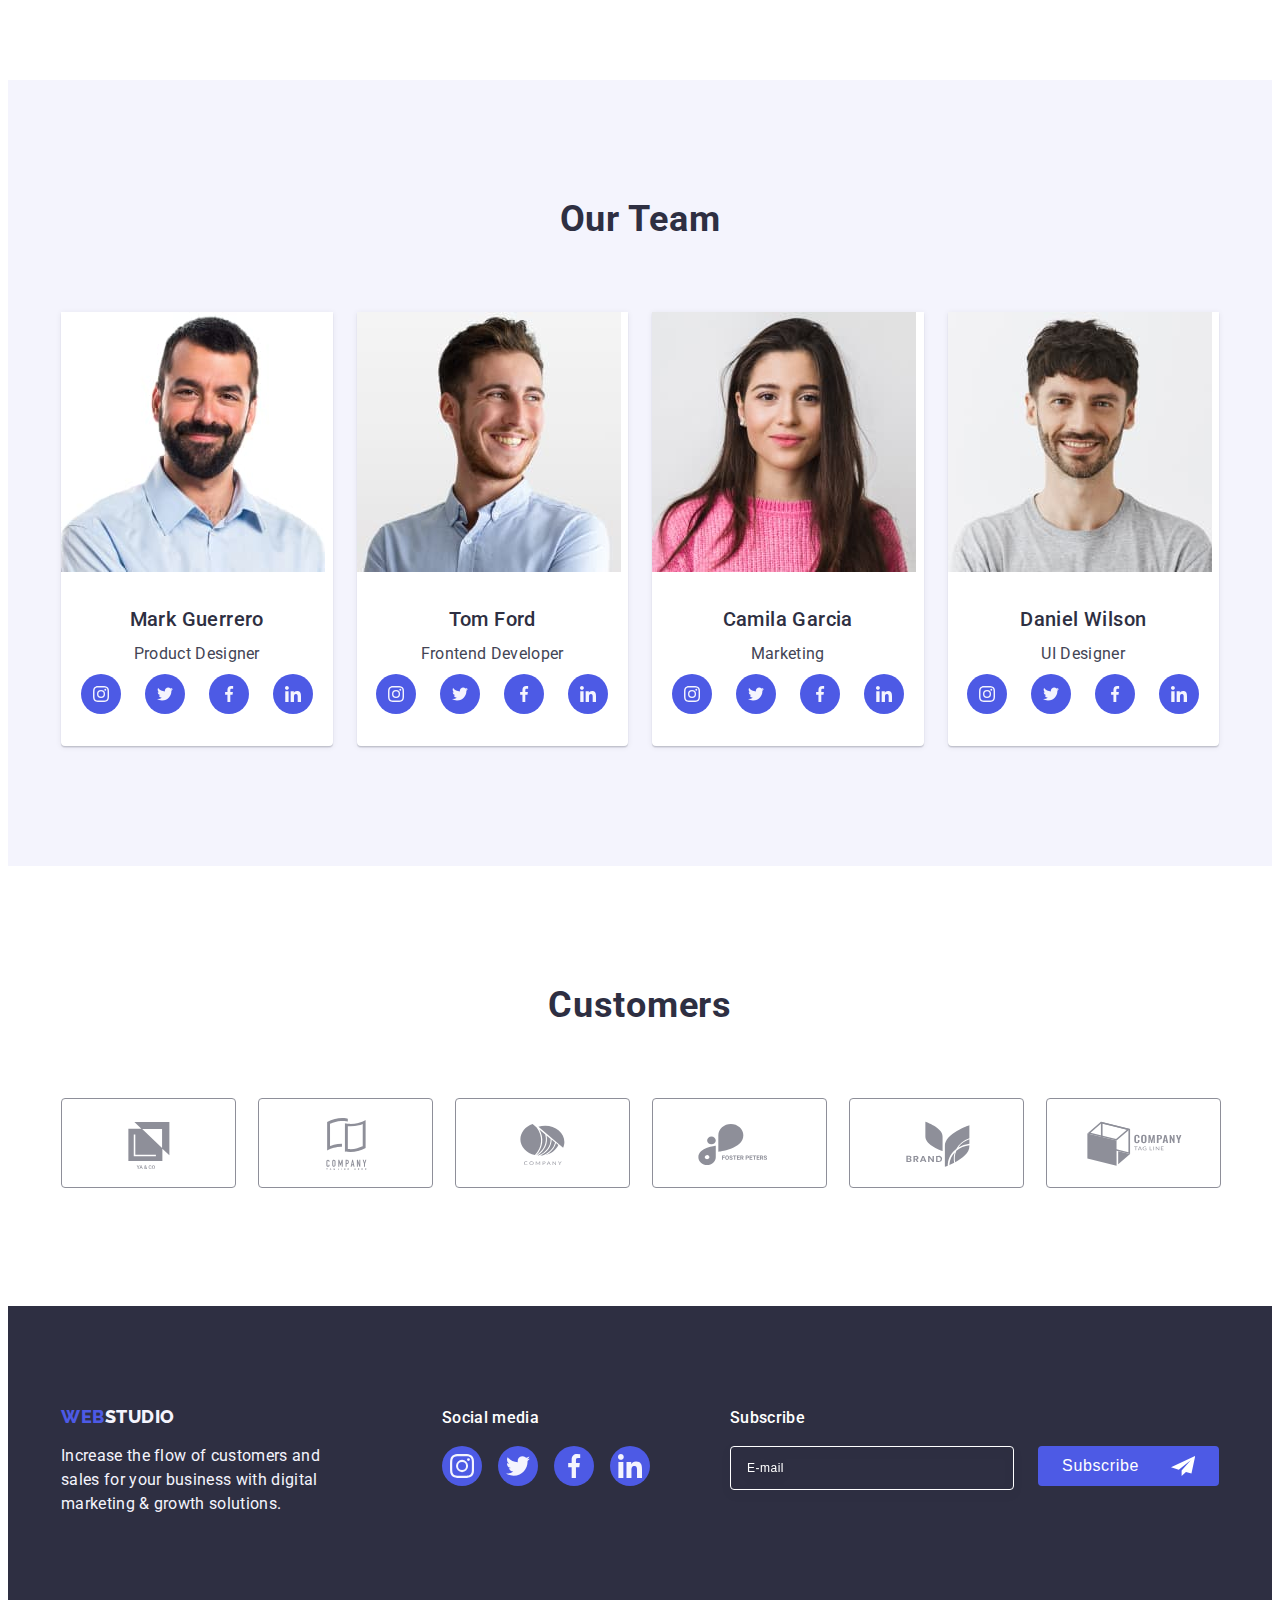
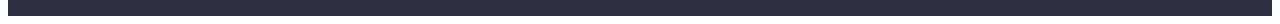
==== commit 87382124: "mush has been done" ====
--- a/index.html
+++ b/index.html
@@ -28,10 +28,8 @@
 
           <ul class="list list-second">
             <li class="list-1"><a class="link link-first active" href="./index.html">Studio</a></li>
-            <li class="list-1"
-              ><a class="link link-first active" href="./portfolio.html">Portfolio</a></li
-            >
-            <li class="list-1"><a class="link link-first active" href="">Contacts</a></li>
+            <li class="list-1"><a class="link link-first" href="./portfolio.html">Portfolio</a></li>
+            <li class="list-1"><a class="link link-first" href="">Contacts</a></li>
           </ul>
         </nav>
 
--- a/css/style.css
+++ b/css/style.css
@@ -152,8 +152,8 @@
   border-radius: 2px;
 }
 
-.link-first:hover,
-.link-first:focus {
+.active:hover,
+.active:focus {
   color: var(--background-color-button);
 }
 
@@ -524,7 +524,7 @@
   height: 40px;
   filter: drop-shadow(0px 4px 4px rgba(0, 0, 0, 0.15));
   font-size: 12px;
-  margin-left: -24px;
+  margin-left: 0px;
 }
 
 .subscribe-email::placeholder {
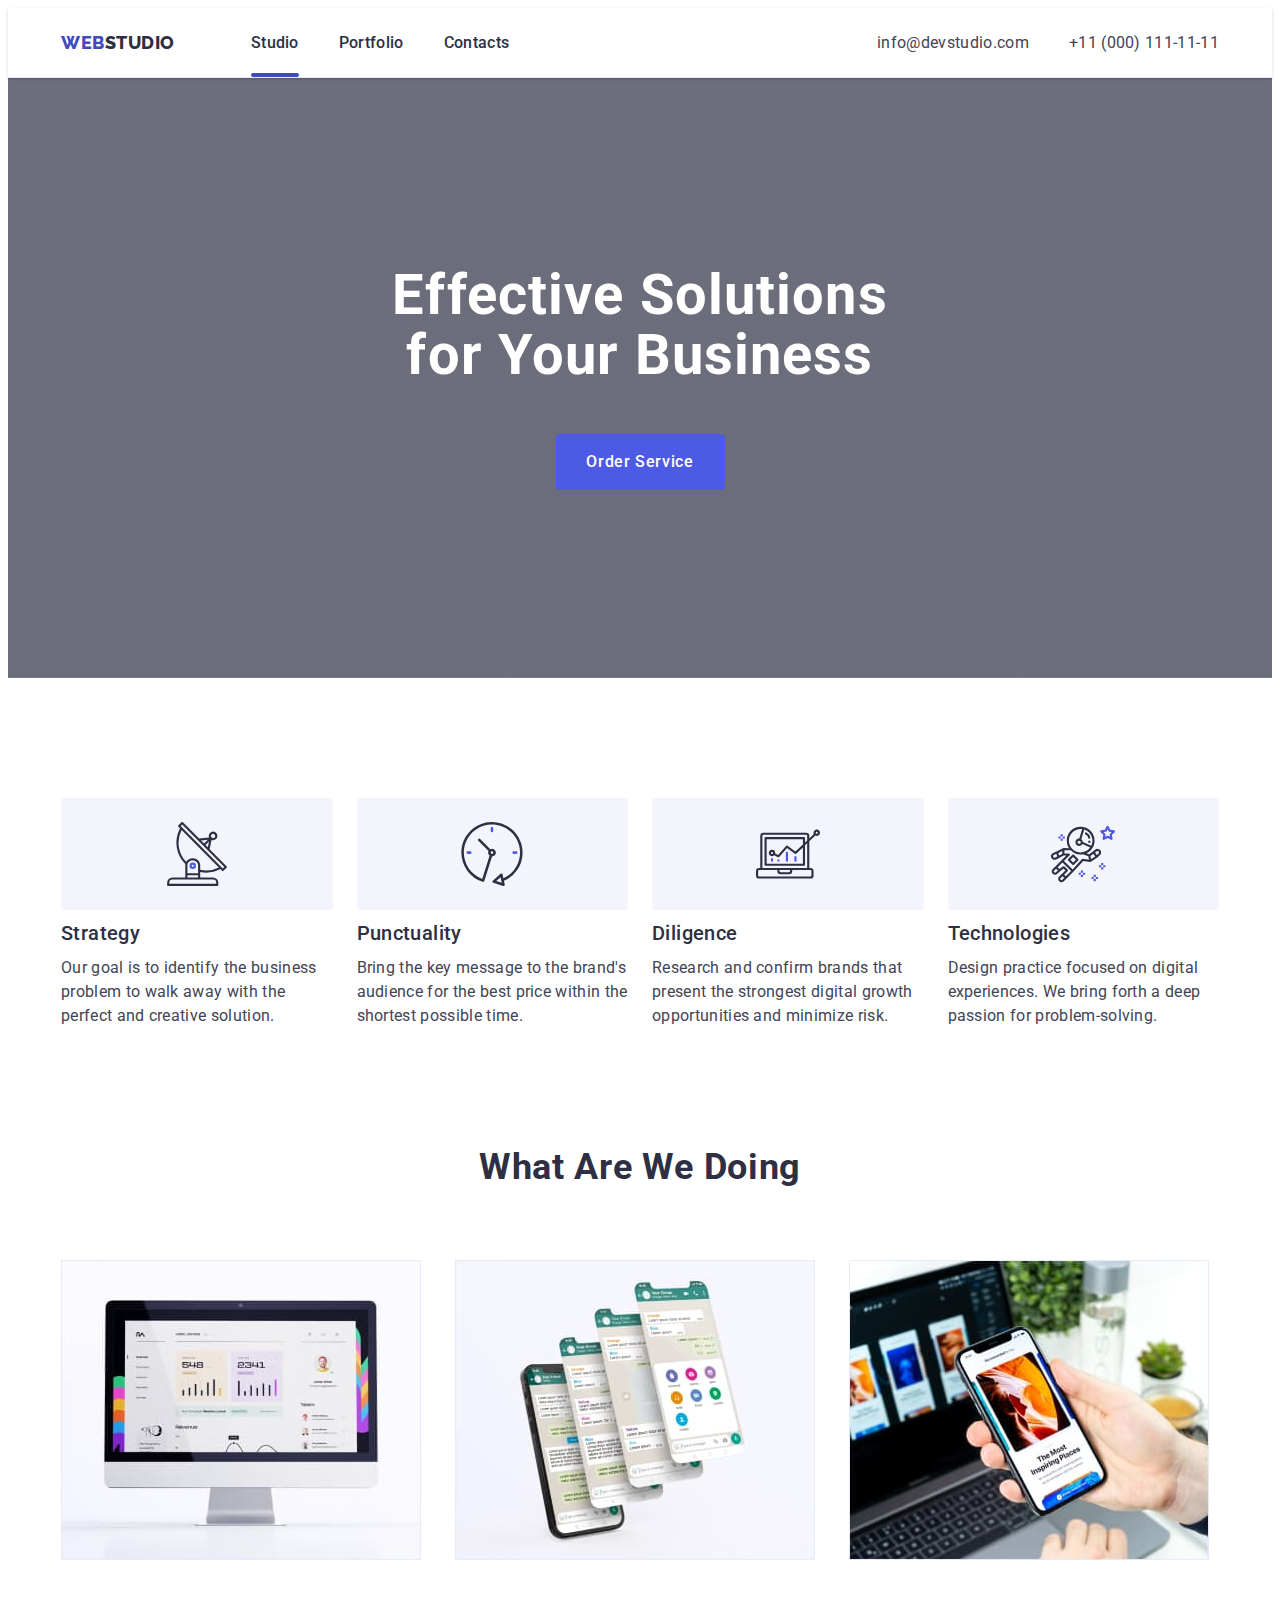
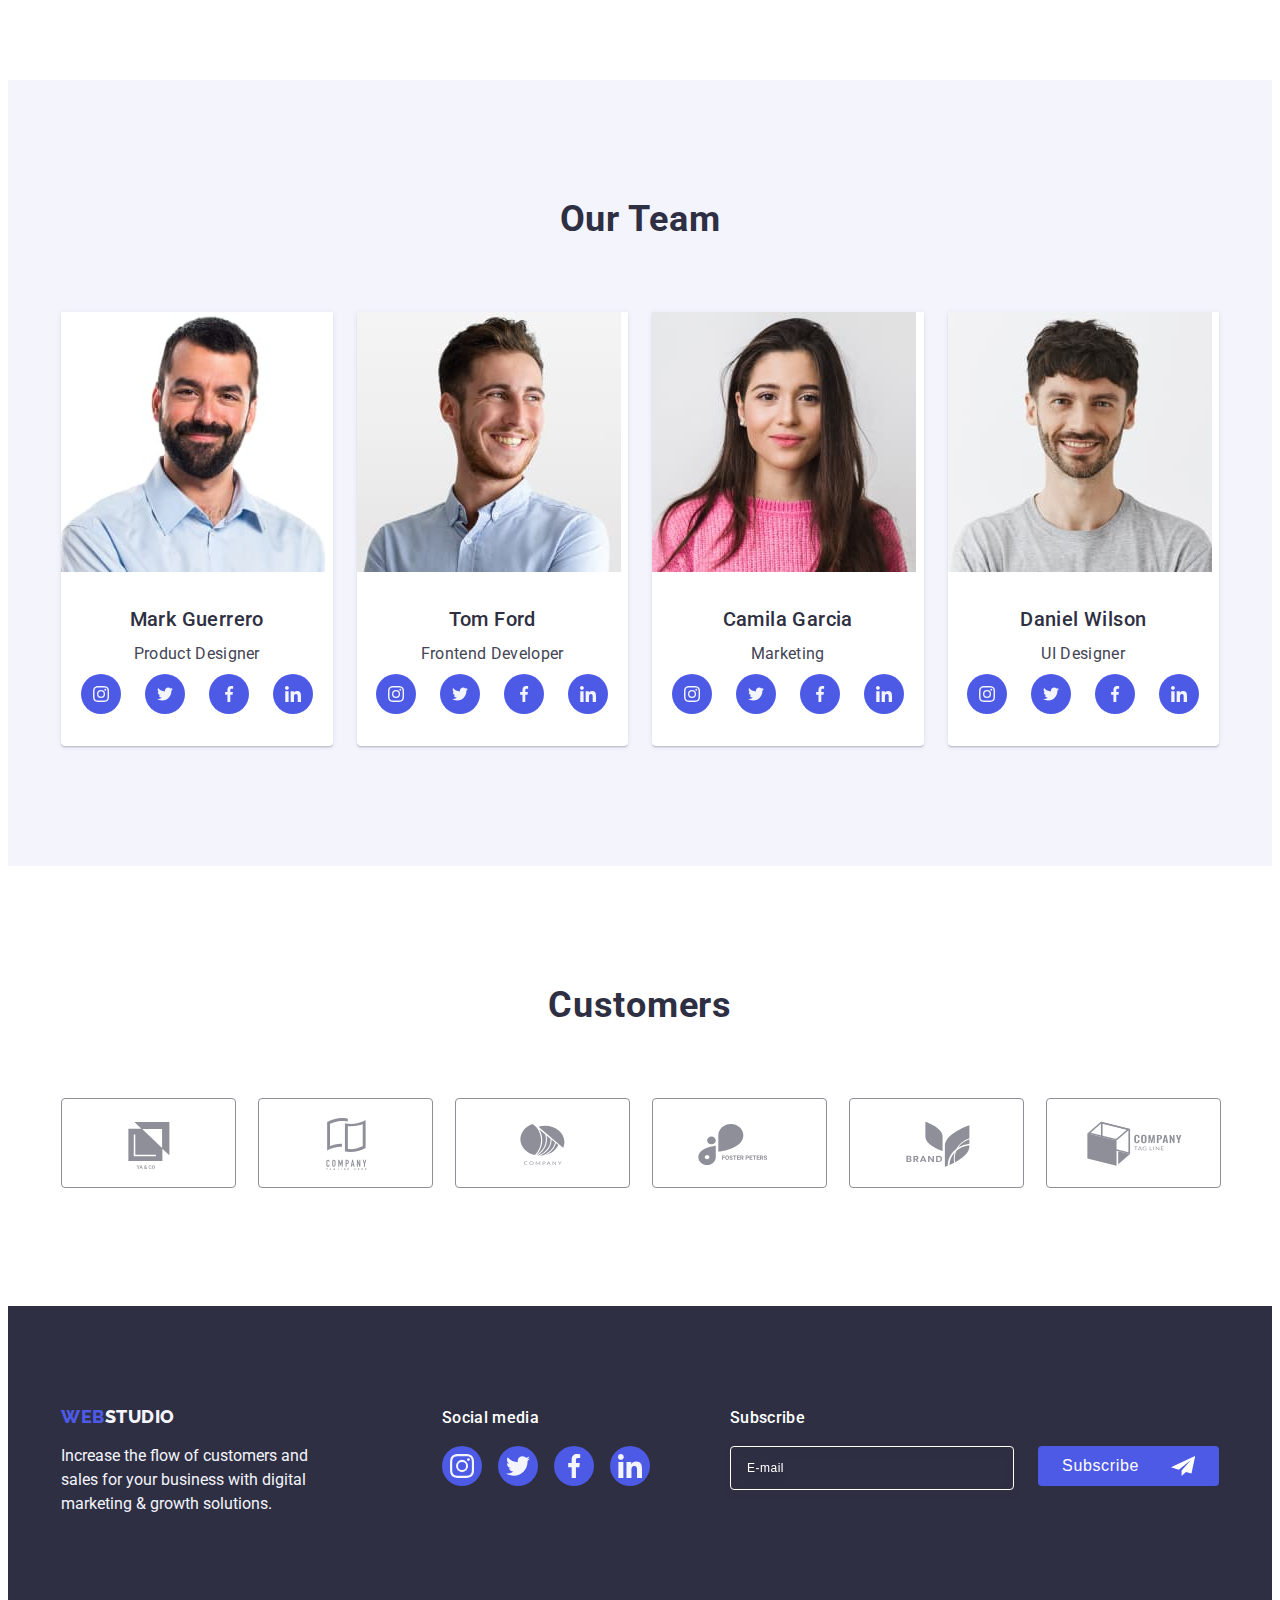
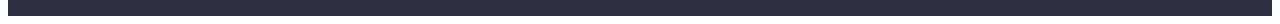
==== commit c0f4319e: "create new file? media.css for begin work" ====
--- a/index.html
+++ b/index.html
@@ -19,7 +19,9 @@
       rel="stylesheet"
     />
     <link rel="stylesheet" href="./css/style.css" />
+    <link rel="stylesheet" href="./css/media.css" />
   </head>
+
   <body>
     <header class="header">
       <div class="container container-header">
@@ -145,28 +147,28 @@
                 <p class="text-p-max">Product Designer</p>
                 <ul class="social-media">
                   <li class="media-first">
-                    <a class="media-link" href="">
+                    <a class="media-link" href="https://www.instagram.com/">
                       <svg class="media-svg" width="16" height="16">
                         <use href="./images/icons.svg#instagram"></use>
                       </svg>
                     </a>
                   </li>
                   <li class="media-first">
-                    <a class="media-link" href="">
+                    <a class="media-link" href="https://twitter.com/">
                       <svg class="media-svg" width="16" height="16">
                         <use href="./images/icons.svg#twitter"></use>
                       </svg>
                     </a>
                   </li>
                   <li class="media-first">
-                    <a class="media-link" href="">
+                    <a class="media-link" href="https://www.facebook.com/">
                       <svg class="media-svg" width="16" height="16">
                         <use href="./images/icons.svg#facebook"></use>
                       </svg>
                     </a>
                   </li>
                   <li class="media-first">
-                    <a class="media-link" href="">
+                    <a class="media-link" href="https://www.linkedin.com/">
                       <svg class="media-svg" width="16" height="16">
                         <use href="./images/icons.svg#linkedin"></use>
                       </svg>
@@ -182,28 +184,28 @@
                 <p class="text-p-max">Frontend Developer</p>
                 <ul class="social-media">
                   <li class="media-first">
-                    <a class="media-link" href="">
+                    <a class="media-link" href="https://www.instagram.com/">
                       <svg class="media-svg" width="16" height="16">
                         <use href="./images/icons.svg#instagram"></use>
                       </svg>
                     </a>
                   </li>
                   <li class="media-first">
-                    <a class="media-link" href="">
+                    <a class="media-link" href="https://twitter.com/">
                       <svg class="media-svg" width="16" height="16">
                         <use href="./images/icons.svg#twitter"></use>
                       </svg>
                     </a>
                   </li>
                   <li class="media-first">
-                    <a class="media-link" href="">
+                    <a class="media-link" href="https://www.facebook.com/">
                       <svg class="media-svg" width="16" height="16">
                         <use href="./images/icons.svg#facebook"></use>
                       </svg>
                     </a>
                   </li>
                   <li class="media-first">
-                    <a class="media-link" href="">
+                    <a class="media-link" href="https://www.linkedin.com/">
                       <svg class="media-svg" width="16" height="16">
                         <use href="./images/icons.svg#linkedin"></use>
                       </svg>
@@ -224,28 +226,28 @@
                 <p class="text-p-max">Marketing</p>
                 <ul class="social-media">
                   <li class="media-first">
-                    <a class="media-link" href="">
+                    <a class="media-link" href="https://www.instagram.com/">
                       <svg class="media-svg" width="16" height="16">
                         <use href="./images/icons.svg#instagram"></use>
                       </svg>
                     </a>
                   </li>
                   <li class="media-first">
-                    <a class="media-link" href="">
+                    <a class="media-link" href="https://twitter.com/">
                       <svg class="media-svg" width="16" height="16">
                         <use href="./images/icons.svg#twitter"></use>
                       </svg>
                     </a>
                   </li>
                   <li class="media-first">
-                    <a class="media-link" href="">
+                    <a class="media-link" href="https://www.facebook.com/">
                       <svg class="media-svg" width="16" height="16">
                         <use href="./images/icons.svg#facebook"></use>
                       </svg>
                     </a>
                   </li>
                   <li class="media-first">
-                    <a class="media-link" href="">
+                    <a class="media-link" href="https://www.linkedin.com/">
                       <svg class="media-svg" width="16" height="16">
                         <use href="./images/icons.svg#linkedin"></use>
                       </svg>
@@ -266,28 +268,28 @@
                 <p class="text-p-max">UI Designer</p>
                 <ul class="social-media">
                   <li class="media-first">
-                    <a class="media-link" href="">
+                    <a class="media-link" href="https://www.instagram.com/">
                       <svg class="media-svg" width="16" height="16">
                         <use href="./images/icons.svg#instagram"></use>
                       </svg>
                     </a>
                   </li>
                   <li class="media-first">
-                    <a class="media-link" href="">
+                    <a class="media-link" href="https://twitter.com/">
                       <svg class="media-svg" width="16" height="16">
                         <use href="./images/icons.svg#twitter"></use>
                       </svg>
                     </a>
                   </li>
                   <li class="media-first">
-                    <a class="media-link" href="">
+                    <a class="media-link" href="https://www.facebook.com/">
                       <svg class="media-svg" width="16" height="16">
                         <use href="./images/icons.svg#facebook"></use>
                       </svg>
                     </a>
                   </li>
                   <li class="media-first">
-                    <a class="media-link" href="">
+                    <a class="media-link" href="https://www.linkedin.com/">
                       <svg class="media-svg" width="16" height="16">
                         <use href="./images/icons.svg#linkedin"></use>
                       </svg>
@@ -368,28 +370,28 @@
           <p class="p-media">Social media</p>
           <ul class="ul-media">
             <li class="li-media">
-              <a class="a-media" href="">
+              <a class="a-media" href="https://www.instagram.com/">
                 <svg class="svg-footer" width="24" height="24">
                   <use href="./images/icons.svg#instagram"></use>
                 </svg>
               </a>
             </li>
             <li class="li-media">
-              <a class="a-media" href="">
+              <a class="a-media" href="https://twitter.com/">
                 <svg class="svg-footer" width="24" height="24">
                   <use href="./images/icons.svg#twitter"></use>
                 </svg>
               </a>
             </li>
             <li class="li-media">
-              <a class="a-media" href="">
+              <a class="a-media" href="https://www.facebook.com/">
                 <svg class="svg-footer" width="24" height="24">
                   <use href="./images/icons.svg#facebook"></use>
                 </svg>
               </a>
             </li>
             <li class="li-media">
-              <a class="a-media" href="">
+              <a class="a-media" href="https://www.linkedin.com/">
                 <svg class="svg-footer" width="24" height="24">
                   <use href="./images/icons.svg#linkedin"></use>
                 </svg>
@@ -475,7 +477,7 @@
                 </svg>
               </span>
               I accept the terms and conditions of the
-              <a class="link-in-label" href="">Privacy Policy</a>
+              <a class="link-in-label" href="#">Privacy Policy</a>
             </label>
           </div>
           <button class="button-in-form">Send</button>
--- a/css/style.css
+++ b/css/style.css
@@ -458,7 +458,6 @@
   color: var(--white-color-first);
   font-size: var(--logo-size);
   line-height: var(--logo-line-height);
-  letter-spacing: 0.02em;
   max-width: 264px;
 }
 
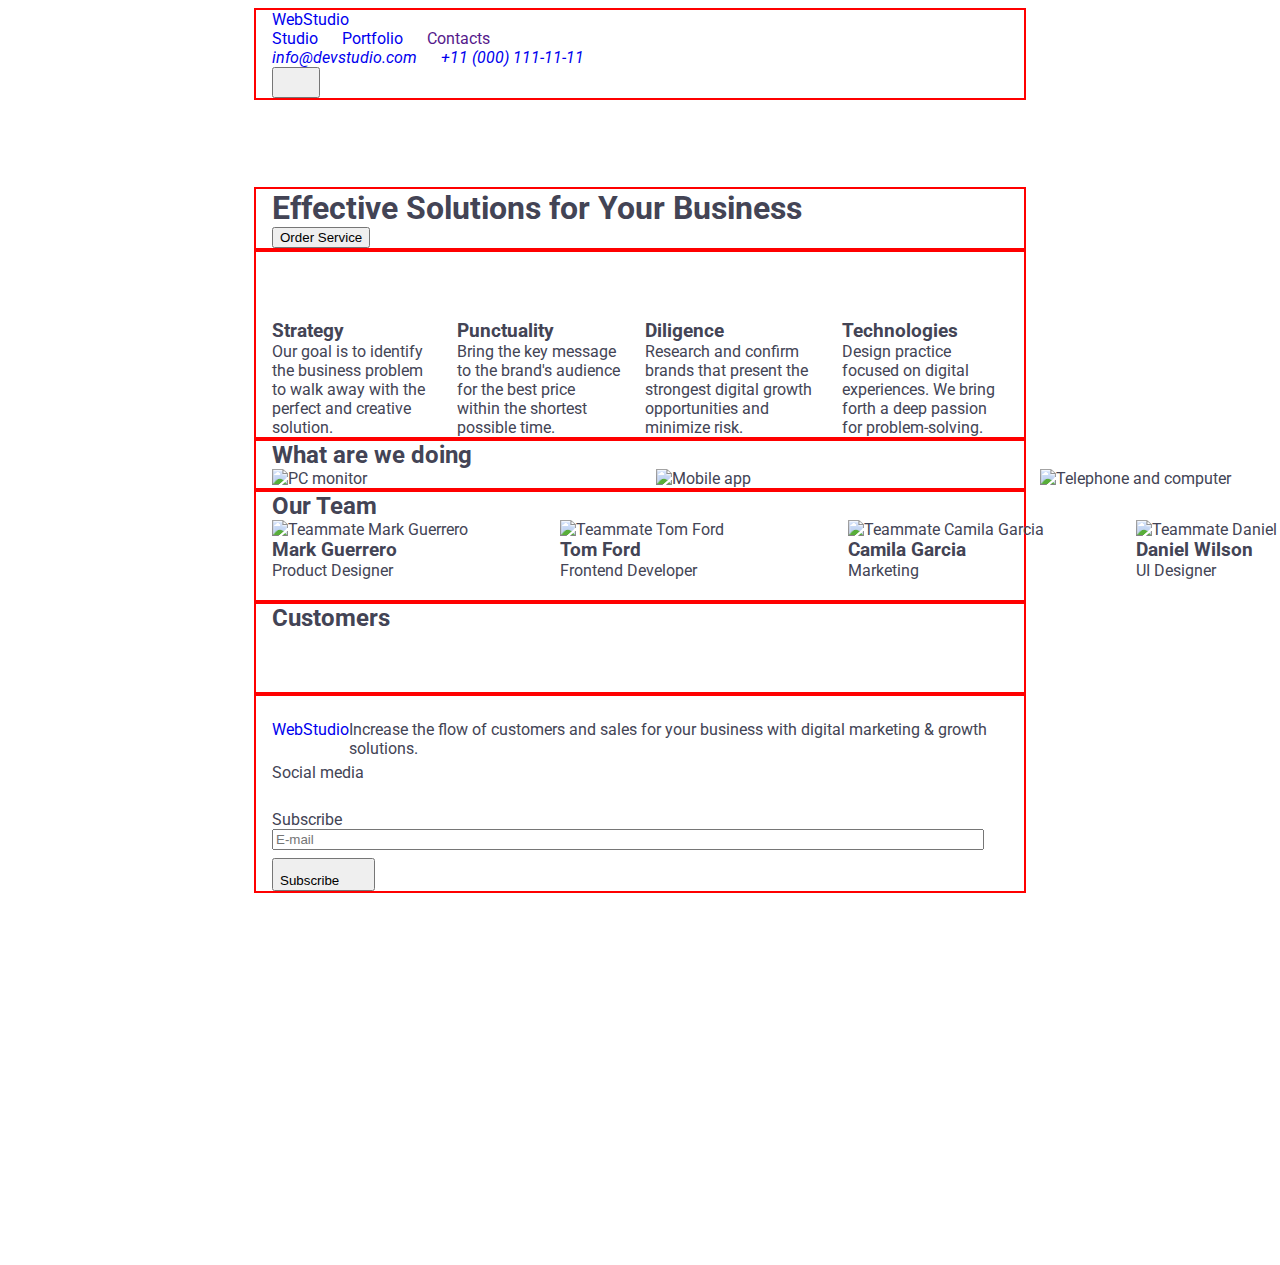
==== commit 0d52b58e: "mush has been done" ====
--- a/index.html
+++ b/index.html
@@ -23,275 +23,389 @@
   </head>
 
   <body>
-    <header class="header">
-      <div class="container container-header">
-        <nav class="nav">
-          <a class="logo link" href="./index.html">Web<span class="studio">Studio</span></a>
-
-          <ul class="list list-second">
-            <li class="list-1"><a class="link link-first active" href="./index.html">Studio</a></li>
-            <li class="list-1"><a class="link link-first" href="./portfolio.html">Portfolio</a></li>
-            <li class="list-1"><a class="link link-first" href="">Contacts</a></li>
+    <header class="page-header">
+      <div class="header-container container">
+        <nav class="header-navigation">
+          <a class="page-logo link" href="./index.html">
+            Web<span class="page-logo-color">Studio</span>
+          </a>
+
+          <ul class="header-menu-list list">
+            <li class="header-menu-item">
+              <a class="header-menu-link link menu-link-active" href="./index.html" target="_self">
+                Studio
+              </a>
+            </li>
+            <li class="header-menu-item">
+              <a class="header-menu-link link" href="./portfolio.html" target="_self">
+                Portfolio
+              </a>
+            </li>
+            <li class="header-menu-item">
+              <a class="header-menu-link link" href="">Contacts</a>
+            </li>
           </ul>
         </nav>
 
-        <address class="address">
-          <ul class="list address-list">
-            <li
-              ><a class="mail-tel link" href="mailto:info@devstudio.com">info@devstudio.com</a></li
-            >
-            <li><a class="mail-tel link" href="tel:+110001111111">+11 (000) 111-11-11</a></li>
+        <address class="header-contacts">
+          <ul class="header-contacts-list list">
+            <li class="header-contacts-item">
+              <a class="header-contacts-link link" href="mailto:info@devstudio.com"
+                >info@devstudio.com
+              </a>
+            </li>
+            <li class="header-contacts-item">
+              <a class="header-contacts-link link" href="tel:+110001111111">+11 (000) 111-11-11 </a>
+            </li>
           </ul>
         </address>
+
+        <button class="menu-open-button" type="button" data-menu-open>
+          <svg class="menu-button-hamburger" width="32" height="22">
+            <use href="./images/icons.svg#icon-menu-hamburger"></use>
+          </svg>
+        </button>
+      </div>
+
+      <div class="mobile-menu is-hidden" data-menu>
+        <button class="menu-close-button" type="button" data-menu-close>
+          <svg class="icon-close-button" width="8" height="8">
+            <use href="./images/icons.svg#icon-close-menu-button"></use>
+          </svg>
+        </button>
+
+        <ul class="mobile-menu-list list">
+          <li class="mobile-menu-item">
+            <a class="mobile-menu-link link menu-link-active" href="./index.html" target="_self">
+              Studio
+            </a>
+          </li>
+          <li class="mobile-menu-item">
+            <a class="mobile-menu-link link" href="./portfolio.html" target="_self"> Portfolio </a>
+          </li>
+          <li class="mobile-menu-item">
+            <a class="mobile-menu-link link" href="">Contacts</a>
+          </li>
+        </ul>
+
+        <div>
+          <address class="mobile-contacts">
+            <ul class="mobile-contacts-list list">
+              <li class="mobile-contacts-item">
+                <a class="mobile-contacts-tel link" href="tel:+110001111111"
+                  >+11 (000) 111-11-11
+                </a>
+              </li>
+              <li class="mobile-contacts-item">
+                <a class="mobile-contacts-mail link" href="mailto:info@devstudio.com"
+                  >info@devstudio.com
+                </a>
+              </li>
+            </ul>
+          </address>
+
+          <div class="mobile-socials-wrap">
+            <ul class="mobile-social-list list">
+              <li class="mobile-social-item">
+                <a href="" class="mobile-social-link link">
+                  <svg class="mobile-social-logo" width="24" height="24">
+                    <use href="./images/icons.svg#icon-mobile-socials-1"></use>
+                  </svg>
+                </a>
+              </li>
+              <li class="mobile-social-item">
+                <a href="" class="mobile-social-link link">
+                  <svg class="mobile-social-logo" width="24" height="24">
+                    <use href="./images/icons.svg#icon-mobile-socials-2"></use>
+                  </svg>
+                </a>
+              </li>
+              <li class="mobile-social-item">
+                <a href="" class="mobile-social-link link">
+                  <svg class="mobile-social-logo" width="24" height="24">
+                    <use href="./images/icons.svg#icon-mobile-socials-3"></use>
+                  </svg>
+                </a>
+              </li>
+              <li class="mobile-social-item">
+                <a href="" class="mobile-social-link link">
+                  <svg class="mobile-social-logo" width="24" height="24">
+                    <use href="./images/icons.svg#icon-mobile-socials-4"></use>
+                  </svg>
+                </a>
+              </li>
+            </ul>
+          </div>
+        </div>
       </div>
     </header>
 
-    <main>
-      <section class="section-first">
+    <main class="page-main">
+      <!--Main banner Section 1-->
+      <section class="main-banner">
         <div class="container">
-          <h1 class="title-h-first">Effective Solutions for Your Business</h1>
-
-          <button class="first-button" data-modal-open type="button">Order Service</button>
+          <h1 class="main-banner-title"> Effective Solutions for Your Business </h1>
+          <button class="main-banner-button" data-modal-open type="button"> Order Service </button>
         </div>
       </section>
 
-      <section class="section-second">
+      <!--Advantages Section 2-->
+      <section class="section-advatages">
         <div class="container">
-          <h2 class="visually-hidden title-h-second">Features</h2>
-
-          <ul class="list list-two">
-            <li class="li-one">
-              <div class="div-two">
-                <svg width="64" height="64">
-                  <use href="./images/icons.svg#antenna"></use>
-                </svg>
-              </div>
-              <h3 class="title-h-third-min">Strategy</h3>
-              <p class="text-p-min"
-                >Our goal is to identify the business problem to walk away with the perfect and
-                creative solution.</p
-              >
-            </li>
-            <li class="li-one">
-              <div class="div-two">
-                <svg width="64" height="64">
-                  <use href="./images/icons.svg#clock"></use>
-                </svg>
-              </div>
-              <h3 class="title-h-third-min">Punctuality</h3>
-              <p class="text-p-min"
-                >Bring the key message to the brand's audience for the best price within the
-                shortest possible time.</p
-              >
-            </li>
-            <li class="li-one">
-              <div class="div-two">
-                <svg width="64" height="64">
-                  <use href="./images/icons.svg#diagram"></use>
-                </svg>
-              </div>
-              <h3 class="title-h-third-min">Diligence</h3>
-              <p class="text-p-min"
-                >Research and confirm brands that present the strongest digital growth opportunities
-                and minimize risk.</p
-              >
-            </li>
-            <li class="li-one">
-              <div class="div-two">
-                <svg width="64" height="64">
-                  <use href="./images/icons.svg#astronaut"></use>
-                </svg>
-              </div>
-              <h3 class="title-h-third-min">Technologies</h3>
-              <p class="text-p-min"
-                >Design practice focused on digital experiences. We bring forth a deep passion for
-                problem-solving.</p
-              >
+          <h2 class="visually-hidden">Advantages</h2>
+          <ul class="advantages-list list">
+            <li class="advantages-item">
+              <div class="advantages-icon-wrap">
+                <svg class="advantages-icon" width="64" height="64">
+                  <use href="./images/icons.svg#icon-advanteges-1"></use>
+                </svg>
+              </div>
+              <h3 class="advantages-subtitle">Strategy</h3>
+              <p class="advantages-text">
+                Our goal is to identify the business problem to walk away with the perfect and
+                creative solution.
+              </p>
+            </li>
+            <li class="advantages-item">
+              <div class="advantages-icon-wrap">
+                <svg class="advantages-icon" width="64" height="64">
+                  <use href="./images/icons.svg#icon-advanteges-2"></use>
+                </svg>
+              </div>
+              <h3 class="advantages-subtitle">Punctuality</h3>
+              <p class="advantages-text">
+                Bring the key message to the brand's audience for the best price within the shortest
+                possible time.
+              </p>
+            </li>
+            <li class="advantages-item">
+              <div class="advantages-icon-wrap">
+                <svg class="advantages-icon" width="64" height="64">
+                  <use href="./images/icons.svg#icon-advanteges-3"></use>
+                </svg>
+              </div>
+              <h3 class="advantages-subtitle">Diligence</h3>
+              <p class="advantages-text">
+                Research and confirm brands that present the strongest digital growth opportunities
+                and minimize risk.
+              </p>
+            </li>
+            <li class="advantages-item">
+              <div class="advantages-icon-wrap">
+                <svg class="advantages-icon" width="64" height="64">
+                  <use href="./images/icons.svg#icon-advanteges-4"></use>
+                </svg>
+              </div>
+              <h3 class="advantages-subtitle">Technologies</h3>
+              <p class="advantages-text">
+                Design practice focused on digital experiences. We bring forth a deep passion for
+                problem-solving.
+              </p>
             </li>
           </ul>
         </div>
       </section>
 
-      <section class="section-third">
+      <!--Our job Section 3-->
+      <section class="section-about">
         <div class="container">
-          <h2 class="title-h-second second">What are we doing</h2>
-
-          <ul class="list list-second list-third">
-            <li class="li-two"
-              ><img src="./images/jpg/Rectangle-71.jpg" alt="Rectangle" width="360" height="300"
-            /></li>
-            <li class="li-two"
-              ><img src="./images/jpg/Rectangle-72.jpg" alt="Rectangle1" width="360" height="300"
-            /></li>
-            <li class="li-two"
-              ><img src="./images/jpg/Rectangle-73.jpg" alt="Rectangle2" width="360" height="300"
-            /></li>
+          <h2 class="section-about-title">What are we doing</h2>
+          <ul class="section-about-list list">
+            <li class="section-about-item">
+              <img
+                src="./images/work-img-1.jpg"
+                alt="PC monitor"
+                width="360"
+                class="about-item-img"
+              />
+            </li>
+            <li class="section-about-item">
+              <img
+                src="./images/work-img-2.jpg"
+                alt="Mobile app"
+                width="360"
+                class="about-item-img"
+              />
+            </li>
+            <li class="section-about-item">
+              <img
+                src="./images/work-img-3.jpg"
+                alt="Telephone and computer"
+                width="360"
+                class="about-item-img"
+              />
+            </li>
           </ul>
         </div>
       </section>
 
-      <section class="section-fourth">
+      <!--Team Section 4-->
+      <section class="section-team">
         <div class="container">
-          <h2 class="title-h-second second">Our Team</h2>
-
-          <ul class="list list-four">
-            <li class="class-li">
+          <h2 class="section-team-title">Our Team</h2>
+          <ul class="section-team-list list">
+            <li class="section-team-item">
               <img
-                src="./images/jpg/Mark-Guerrero.jpg"
-                alt="Mark Guerrero"
+                src="./images/teammate-1.jpg"
+                alt="Teammate Mark Guerrero"
                 width="264"
-                height="260"
-              />
-              <div class="div-one">
-                <h3 class="title-h-third-max">Mark Guerrero</h3>
-                <p class="text-p-max">Product Designer</p>
-                <ul class="social-media">
-                  <li class="media-first">
-                    <a class="media-link" href="https://www.instagram.com/">
-                      <svg class="media-svg" width="16" height="16">
-                        <use href="./images/icons.svg#instagram"></use>
-                      </svg>
-                    </a>
-                  </li>
-                  <li class="media-first">
-                    <a class="media-link" href="https://twitter.com/">
-                      <svg class="media-svg" width="16" height="16">
-                        <use href="./images/icons.svg#twitter"></use>
-                      </svg>
-                    </a>
-                  </li>
-                  <li class="media-first">
-                    <a class="media-link" href="https://www.facebook.com/">
-                      <svg class="media-svg" width="16" height="16">
-                        <use href="./images/icons.svg#facebook"></use>
-                      </svg>
-                    </a>
-                  </li>
-                  <li class="media-first">
-                    <a class="media-link" href="https://www.linkedin.com/">
-                      <svg class="media-svg" width="16" height="16">
-                        <use href="./images/icons.svg#linkedin"></use>
+                class="team-item-img"
+              />
+              <div class="section-item-wrap">
+                <h3 class="section-team-subtitle">Mark Guerrero</h3>
+                <p class="section-team-text">Product Designer</p>
+                <ul class="team-logo-list list">
+                  <li class="team-logo-item">
+                    <a href="" class="team-logo-link">
+                      <svg class="section-team-icon" width="16" height="16">
+                        <use href="./images/icons.svg#icon-teammate-socials-1"></use>
+                      </svg>
+                    </a>
+                  </li>
+                  <li class="team-logo-item">
+                    <a href="" class="team-logo-link">
+                      <svg class="section-team-icon" width="16" height="16">
+                        <use href="./images/icons.svg#icon-teammate-socials-2"></use>
+                      </svg>
+                    </a>
+                  </li>
+                  <li class="team-logo-item">
+                    <a href="" class="team-logo-link">
+                      <svg class="section-team-icon" width="16" height="16">
+                        <use href="./images/icons.svg#icon-teammate-socials-3"></use>
+                      </svg>
+                    </a>
+                  </li>
+                  <li class="team-logo-item">
+                    <a href="" class="team-logo-link">
+                      <svg class="section-team-icon" width="16" height="16">
+                        <use href="./images/icons.svg#icon-teammate-socials-4"></use>
                       </svg>
                     </a>
                   </li>
                 </ul>
               </div>
             </li>
-            <li class="class-li">
-              <img src="./images/jpg/Tom-Ford.jpg" alt="Tom Ford" width="264" height="260" />
-              <div class="div-one">
-                <h3 class="title-h-third-max">Tom Ford</h3>
-                <p class="text-p-max">Frontend Developer</p>
-                <ul class="social-media">
-                  <li class="media-first">
-                    <a class="media-link" href="https://www.instagram.com/">
-                      <svg class="media-svg" width="16" height="16">
-                        <use href="./images/icons.svg#instagram"></use>
-                      </svg>
-                    </a>
-                  </li>
-                  <li class="media-first">
-                    <a class="media-link" href="https://twitter.com/">
-                      <svg class="media-svg" width="16" height="16">
-                        <use href="./images/icons.svg#twitter"></use>
-                      </svg>
-                    </a>
-                  </li>
-                  <li class="media-first">
-                    <a class="media-link" href="https://www.facebook.com/">
-                      <svg class="media-svg" width="16" height="16">
-                        <use href="./images/icons.svg#facebook"></use>
-                      </svg>
-                    </a>
-                  </li>
-                  <li class="media-first">
-                    <a class="media-link" href="https://www.linkedin.com/">
-                      <svg class="media-svg" width="16" height="16">
-                        <use href="./images/icons.svg#linkedin"></use>
+            <li class="section-team-item">
+              <img
+                src="./images/teammate-2.jpg"
+                alt="Teammate Tom Ford"
+                width="264"
+                class="team-item-img"
+              />
+              <div class="section-item-wrap">
+                <h3 class="section-team-subtitle">Tom Ford</h3>
+                <p class="section-team-text">Frontend Developer</p>
+                <ul class="team-logo-list list">
+                  <li class="team-logo-item">
+                    <a href="" class="team-logo-link">
+                      <svg class="section-team-icon" width="16" height="16">
+                        <use href="./images/icons.svg#icon-teammate-socials-1"></use>
+                      </svg>
+                    </a>
+                  </li>
+                  <li class="team-logo-item">
+                    <a href="" class="team-logo-link">
+                      <svg class="section-team-icon" width="16" height="16">
+                        <use href="./images/icons.svg#icon-teammate-socials-2"></use>
+                      </svg>
+                    </a>
+                  </li>
+                  <li class="team-logo-item">
+                    <a href="" class="team-logo-link">
+                      <svg class="section-team-icon" width="16" height="16">
+                        <use href="./images/icons.svg#icon-teammate-socials-3"></use>
+                      </svg>
+                    </a>
+                  </li>
+                  <li class="team-logo-item">
+                    <a href="" class="team-logo-link">
+                      <svg class="section-team-icon" width="16" height="16">
+                        <use href="./images/icons.svg#icon-teammate-socials-4"></use>
                       </svg>
                     </a>
                   </li>
                 </ul>
               </div>
             </li>
-            <li class="class-li">
+            <li class="section-team-item">
               <img
-                src="./images/jpg/Camila-Garcia.jpg"
-                alt="Camila Garcia"
+                src="./images/teammate-3.jpg"
+                alt="Teammate Camila Garcia"
                 width="264"
-                height="260"
-              />
-              <div class="div-one">
-                <h3 class="title-h-third-max">Camila Garcia</h3>
-                <p class="text-p-max">Marketing</p>
-                <ul class="social-media">
-                  <li class="media-first">
-                    <a class="media-link" href="https://www.instagram.com/">
-                      <svg class="media-svg" width="16" height="16">
-                        <use href="./images/icons.svg#instagram"></use>
-                      </svg>
-                    </a>
-                  </li>
-                  <li class="media-first">
-                    <a class="media-link" href="https://twitter.com/">
-                      <svg class="media-svg" width="16" height="16">
-                        <use href="./images/icons.svg#twitter"></use>
-                      </svg>
-                    </a>
-                  </li>
-                  <li class="media-first">
-                    <a class="media-link" href="https://www.facebook.com/">
-                      <svg class="media-svg" width="16" height="16">
-                        <use href="./images/icons.svg#facebook"></use>
-                      </svg>
-                    </a>
-                  </li>
-                  <li class="media-first">
-                    <a class="media-link" href="https://www.linkedin.com/">
-                      <svg class="media-svg" width="16" height="16">
-                        <use href="./images/icons.svg#linkedin"></use>
+                class="team-item-img"
+              />
+              <div class="section-item-wrap">
+                <h3 class="section-team-subtitle">Camila Garcia</h3>
+                <p class="section-team-text">Marketing</p>
+                <ul class="team-logo-list list">
+                  <li class="team-logo-item">
+                    <a href="" class="team-logo-link">
+                      <svg class="section-team-icon" width="16" height="16">
+                        <use href="./images/icons.svg#icon-teammate-socials-1"></use>
+                      </svg>
+                    </a>
+                  </li>
+                  <li class="team-logo-item">
+                    <a href="" class="team-logo-link">
+                      <svg class="section-team-icon" width="16" height="16">
+                        <use href="./images/icons.svg#icon-teammate-socials-2"></use>
+                      </svg>
+                    </a>
+                  </li>
+                  <li class="team-logo-item">
+                    <a href="" class="team-logo-link">
+                      <svg class="section-team-icon" width="16" height="16">
+                        <use href="./images/icons.svg#icon-teammate-socials-3"></use>
+                      </svg>
+                    </a>
+                  </li>
+                  <li class="team-logo-item">
+                    <a href="" class="team-logo-link">
+                      <svg class="section-team-icon" width="16" height="16">
+                        <use href="./images/icons.svg#icon-teammate-socials-4"></use>
                       </svg>
                     </a>
                   </li>
                 </ul>
               </div>
             </li>
-            <li class="class-li">
+            <li class="section-team-item">
               <img
-                src="./images/jpg/Daniel-Wilson.jpg"
-                alt="Daniel Wilson"
+                src="./images/teammate-4.jpg"
+                alt="Teammate Daniel Wilson"
                 width="264"
-                height="260"
-              />
-              <div class="div-one">
-                <h3 class="title-h-third-max">Daniel Wilson</h3>
-                <p class="text-p-max">UI Designer</p>
-                <ul class="social-media">
-                  <li class="media-first">
-                    <a class="media-link" href="https://www.instagram.com/">
-                      <svg class="media-svg" width="16" height="16">
-                        <use href="./images/icons.svg#instagram"></use>
-                      </svg>
-                    </a>
-                  </li>
-                  <li class="media-first">
-                    <a class="media-link" href="https://twitter.com/">
-                      <svg class="media-svg" width="16" height="16">
-                        <use href="./images/icons.svg#twitter"></use>
-                      </svg>
-                    </a>
-                  </li>
-                  <li class="media-first">
-                    <a class="media-link" href="https://www.facebook.com/">
-                      <svg class="media-svg" width="16" height="16">
-                        <use href="./images/icons.svg#facebook"></use>
-                      </svg>
-                    </a>
-                  </li>
-                  <li class="media-first">
-                    <a class="media-link" href="https://www.linkedin.com/">
-                      <svg class="media-svg" width="16" height="16">
-                        <use href="./images/icons.svg#linkedin"></use>
+                class="team-item-img"
+              />
+              <div class="section-item-wrap">
+                <h3 class="section-team-subtitle">Daniel Wilson</h3>
+                <p class="section-team-text">UI Designer</p>
+                <ul class="team-logo-list list">
+                  <li class="team-logo-item">
+                    <a href="" class="team-logo-link">
+                      <svg class="section-team-icon" width="16" height="16">
+                        <use href="./images/icons.svg#icon-teammate-socials-1"></use>
+                      </svg>
+                    </a>
+                  </li>
+                  <li class="team-logo-item">
+                    <a href="" class="team-logo-link">
+                      <svg class="section-team-icon" width="16" height="16">
+                        <use href="./images/icons.svg#icon-teammate-socials-2"></use>
+                      </svg>
+                    </a>
+                  </li>
+                  <li class="team-logo-item">
+                    <a href="" class="team-logo-link">
+                      <svg class="section-team-icon" width="16" height="16">
+                        <use href="./images/icons.svg#icon-teammate-socials-3"></use>
+                      </svg>
+                    </a>
+                  </li>
+                  <li class="team-logo-item">
+                    <a href="" class="team-logo-link">
+                      <svg class="section-team-icon" width="16" height="16">
+                        <use href="./images/icons.svg#icon-teammate-socials-4"></use>
                       </svg>
                     </a>
                   </li>
@@ -302,49 +416,50 @@
         </div>
       </section>
 
-      <section class="section-fifth">
+      <!--Customers Section 5-->
+      <section class="customers-section">
         <div class="container">
-          <h2 class="title-h-fifth fifth">Customers</h2>
-          <ul class="ul-fifth">
-            <li class="li-fifth">
-              <a class="a-fifth" href="">
-                <svg class="svg-fifth" width="104" height="56">
-                  <use href="./images/icons.svg#customers-logo-1"></use>
-                </svg>
-              </a>
-            </li>
-            <li class="li-fifth">
-              <a class="a-fifth" href="">
-                <svg class="svg-fifth" width="104" height="56">
-                  <use href="./images/icons.svg#customers-logo-2"></use>
-                </svg>
-              </a>
-            </li>
-            <li class="li-fifth">
-              <a class="a-fifth" href="">
-                <svg class="svg-fifth" width="104" height="56">
-                  <use href="./images/icons.svg#customers-logo-3"></use>
-                </svg>
-              </a>
-            </li>
-            <li class="li-fifth">
-              <a class="a-fifth" href="">
-                <svg class="svg-fifth" width="104" height="56">
-                  <use href="./images/icons.svg#customers-logo-4"></use>
-                </svg>
-              </a>
-            </li>
-            <li class="li-fifth">
-              <a class="a-fifth" href="">
-                <svg class="svg-fifth" width="104" height="56">
-                  <use href="./images/icons.svg#customers-logo-5"></use>
-                </svg>
-              </a>
-            </li>
-            <li class="li-fifth">
-              <a class="a-fifth" href="">
-                <svg class="svg-fifth" width="104" height="56">
-                  <use href="./images/icons.svg#customers-logo-6"></use>
+          <h2 class="customers-section-header">Customers</h2>
+          <ul class="customers-section-list list">
+            <li class="customers-section-item">
+              <a href="" class="customers-section-link link"
+                ><svg class="customers-section-icon" width="104" height="56">
+                  <use href="./images/icons.svg#icon-customers-logo-1"></use>
+                </svg>
+              </a>
+            </li>
+            <li class="customers-section-item">
+              <a href="" class="customers-section-link link"
+                ><svg class="customers-section-icon" width="104" height="56">
+                  <use href="./images/icons.svg#icon-customers-logo-2"></use>
+                </svg>
+              </a>
+            </li>
+            <li class="customers-section-item">
+              <a href="" class="customers-section-link link"
+                ><svg class="customers-section-icon" width="104" height="56">
+                  <use href="./images/icons.svg#icon-customers-logo-3"></use>
+                </svg>
+              </a>
+            </li>
+            <li class="customers-section-item">
+              <a href="" class="customers-section-link link"
+                ><svg class="customers-section-icon" width="104" height="56">
+                  <use href="./images/icons.svg#icon-customers-logo-4"></use>
+                </svg>
+              </a>
+            </li>
+            <li class="customers-section-item">
+              <a href="" class="customers-section-link link"
+                ><svg class="customers-section-icon" width="104" height="56">
+                  <use href="./images/icons.svg#icon-customers-logo-5"></use>
+                </svg>
+              </a>
+            </li>
+            <li class="customers-section-item">
+              <a href="" class="customers-section-link link"
+                ><svg class="customers-section-icon" width="104" height="56">
+                  <use href="./images/icons.svg#icon-customers-logo-6"></use>
                 </svg>
               </a>
             </li>
@@ -353,63 +468,68 @@
       </section>
     </main>
 
-    <footer class="footer">
-      <div class="container footer-container">
-        <div class="first-footer-container">
-          <a class="footer-logo display footer-link" href="./index.html"
-            >Web<span class="studio footer-studio">Studio</span></a
-          >
-
-          <p class="footer-text"
-            >Increase the flow of customers and sales for your business with digital marketing &
-            growth solutions.</p
-          >
-        </div>
-
-        <div class="footer-social">
-          <p class="p-media">Social media</p>
-          <ul class="ul-media">
-            <li class="li-media">
-              <a class="a-media" href="https://www.instagram.com/">
-                <svg class="svg-footer" width="24" height="24">
-                  <use href="./images/icons.svg#instagram"></use>
-                </svg>
-              </a>
-            </li>
-            <li class="li-media">
-              <a class="a-media" href="https://twitter.com/">
-                <svg class="svg-footer" width="24" height="24">
-                  <use href="./images/icons.svg#twitter"></use>
-                </svg>
-              </a>
-            </li>
-            <li class="li-media">
-              <a class="a-media" href="https://www.facebook.com/">
-                <svg class="svg-footer" width="24" height="24">
-                  <use href="./images/icons.svg#facebook"></use>
-                </svg>
-              </a>
-            </li>
-            <li class="li-media">
-              <a class="a-media" href="https://www.linkedin.com/">
-                <svg class="svg-footer" width="24" height="24">
-                  <use href="./images/icons.svg#linkedin"></use>
+    <!--Footer Section 6-->
+    <footer class="page-footer">
+      <div class="footer-wrap container">
+        <div class="footer-container">
+          <a class="page-footer-logo link" href="./index.html"
+            >Web<span class="footer-logo-color">Studio</span>
+          </a>
+          <p class="page-footer-text">
+            Increase the flow of customers and sales for your business with digital marketing &
+            growth solutions.
+          </p>
+        </div>
+
+        <div class="footer-container-socials">
+          <p class="footer-social-text">Social media</p>
+          <ul class="footer-social-list list">
+            <li class="footer-social-item">
+              <a href="" class="footer-social-link link">
+                <svg class="footer-social-logo" width="24" height="24">
+                  <use href="./images/icons.svg#icon-footer-socials-1"></use>
+                </svg>
+              </a>
+            </li>
+            <li class="footer-social-item">
+              <a href="" class="footer-social-link link">
+                <svg class="footer-social-logo" width="24" height="24">
+                  <use href="./images/icons.svg#icon-footer-socials-2"></use>
+                </svg>
+              </a>
+            </li>
+            <li class="footer-social-item">
+              <a href="" class="footer-social-link link">
+                <svg class="footer-social-logo" width="24" height="24">
+                  <use href="./images/icons.svg#icon-footer-socials-3"></use>
+                </svg>
+              </a>
+            </li>
+            <li class="footer-social-item">
+              <a href="" class="footer-social-link link">
+                <svg class="footer-social-logo" width="24" height="24">
+                  <use href="./images/icons.svg#icon-footer-socials-4"></use>
                 </svg>
               </a>
             </li>
           </ul>
         </div>
 
-        <div class="container-subscribe">
-          <p class="p-media">Subscribe</p>
-          <form class="subscribe">
-            <label class="label-one">
-              <input class="subscribe-email" type="email" name="user-email" placeholder="E-mail" />
+        <div class="footer-container-subscribe">
+          <p class="subscribe-text">Subscribe</p>
+          <form class="subscribe-form">
+            <label class="subscribe-form-label">
+              <input
+                class="subscribe-form-input"
+                type="email"
+                name="footer-subscribe"
+                placeholder="E-mail"
+              />
             </label>
-            <button class="subscribe-button" type="submit"
-              >Subscribe
-              <svg class="icon-send" width="24" height="24">
-                <use href="./images/icons.svg#icon-send"></use>
+            <button class="subscribe-form-button" type="submit">
+              Subscribe
+              <svg class="subscribe-form-icon" width="24" height="24">
+                <use href="./images/icons.svg#icon-subcribe-icon"></use>
               </svg>
             </button>
           </form>
@@ -417,73 +537,76 @@
       </div>
     </footer>
 
-    <div class="modal-window is-hidden" data-modal>
-      <div class="modal-window-container">
-        <button class="modal-button" type="button" data-modal-close>
-          <svg class="svg-close-modal" width="8" height="8">
-            <use href="./images/icons.svg#close-button"></use>
+    <!-- Modal window  is-hidden -->
+    <div class="back-drop is-hidden" data-modal>
+      <div class="modal">
+        <button class="modal-close-button" data-modal-close type="button">
+          <svg class="close-button-image" width="8" height="8">
+            <use href="./images/icons.svg#icon-close-modal-button"></use>
           </svg>
         </button>
-        <p class="modal-p">Leave your contacts and we will call you back</p>
-        <form class="form">
-          <div class="div-modal-one">
-            <label class="form-label" for="user-name">Name</label>
-            <div class="div-in-label">
-              <input class="form-input" id="user-name" name="user-name" type="text" />
-              <svg class="svg-in-form" width="18" height="24">
-                <use href="./images/icons.svg#user"></use>
+        <p class="modal-title">Leave your contacts and we will call you back</p>
+        <form class="modal-form">
+          <div class="modal-form-wrap">
+            <label class="modal-form-label" for="user-name">Name</label>
+            <div class="form-wrap-input">
+              <input type="text" class="modal-input" name="user-name" id="user-name" />
+              <svg class="form-input-svg" width="18" height="24">
+                <use href="./images/icons.svg#icon-form-img-1"></use>
               </svg>
             </div>
           </div>
-          <div class="div-modal-one">
-            <label class="form-label" for="user-name">Phone</label>
-            <div class="div-in-label">
-              <input class="form-input" id="phone-name" name="user-name" type="tel" />
-              <svg class="svg-in-form" width="18" height="24">
-                <use href="./images/icons.svg#phone"></use>
+          <div class="modal-form-wrap">
+            <label class="modal-form-label" for="user-tel">Phone</label>
+            <div class="form-wrap-input">
+              <input type="tel" class="modal-input" name="user-tel" id="user-tel" />
+              <svg class="form-input-svg" width="18" height="24">
+                <use href="./images/icons.svg#icon-form-img-2"></use>
               </svg>
             </div>
           </div>
-          <div class="div-modal-one">
-            <label class="form-label" for="user-name">Email</label>
-            <div class="div-in-label">
-              <input class="form-input" id="email-name" name="user-name" type="email" />
-              <svg class="svg-in-form" width="18" height="24">
-                <use href="./images/icons.svg#mail"></use>
+          <div class="modal-form-wrap">
+            <label class="modal-form-label" for="user-email">Email</label>
+            <div class="form-wrap-input">
+              <input type="email" class="modal-input" name="user-email" id="user-email" />
+              <svg class="form-input-svg" width="18" height="24">
+                <use href="./images/icons.svg#icon-form-img-3"></use>
               </svg>
             </div>
           </div>
-          <div class="div-modal-two">
-            <label class="form-label" for="user-comment">Comment</label>
+          <div class="modal-form-textarea">
+            <label class="modal-form-label" for="user-comment">Comment</label>
             <textarea
-              class="textarea"
+              class="modal-textarea"
               name="user-comment"
               id="user-comment"
               placeholder="Text input"
             ></textarea>
           </div>
-          <div class="div-modal-three">
+
+          <div class="modal-form-terms">
             <input
-              class="visually-hidden input-checked"
+              class="form-checkbox visually-hidden"
+              type="checkbox"
+              name="user-privacy"
               id="user-privacy"
-              type="checkbox"
               value="true"
-              name="user-privacy"
             />
-            <label class="label-checkbox" for="user-privacy">
-              <span class="span-in-label">
-                <svg class="svg-in-checkbox" width="10" height="8">
-                  <use href="./images/icons.svg#checkmark"></use>
-                </svg>
-              </span>
-              I accept the terms and conditions of the
-              <a class="link-in-label" href="#">Privacy Policy</a>
-            </label>
+            <label class="form-checkbox-label" for="user-privacy"
+              ><span class="checkbox-label-icon"
+                ><svg class="label-icon-terms" width="10" height="8">
+                  <use href="./images/icons.svg#icon-checkbox-icon"></use></svg></span
+              >I accept the terms and conditions of the<a href="" class="label-terms-link"
+                >Privacy Policy</a
+              ></label
+            >
           </div>
-          <button class="button-in-form">Send</button>
+          <button class="modal-form-button" type="submit">Send</button>
         </form>
       </div>
     </div>
-    <script type="text/javascript" src="./js/modal.js"></script>
+
+    <script src="./js/modal.js"></script>
+    <script src="./js/mobile-menu.js"></script>
   </body>
 </html>
--- a/css/style.css
+++ b/css/style.css
@@ -56,9 +56,10 @@
 }
 
 .container {
-  width: 1158px;
+  max-width: 1158px;
   margin: 0 auto;
-  padding: 0 15px;
+  padding: 0 16px;
+  border: 2px solid red;
 }
 
 .container-header {
@@ -261,12 +262,13 @@
 
 .list-two {
   display: flex;
-  gap: 24px;
-}
-
-.li-one {
+  /* gap: 72px; */
+  flex-wrap: wrap;
+}
+
+/* .li-one {
   width: calc((100% - 72px) / 4);
-}
+} */
 
 .div-two {
   display: flex;
@@ -276,6 +278,7 @@
   background-color: var(--white-color-first);
   border-radius: 4px;
   margin-bottom: 8px;
+  display: none;
 }
 
 .li-two {
@@ -285,10 +288,10 @@
 .title-h-third-min {
   color: var(--black-color);
   font-weight: var(--logo-weight);
-  font-size: var(--title-size);
-  line-height: var(--logo-line-height);
-  letter-spacing: 0.02em;
-  margin-bottom: 8px;
+  font-size: 36px;
+  line-height: var(--logo-line-height);
+  letter-spacing: 0.02em;
+  text-align: center;
 }
 
 .text-p-min {
--- a/css/media.css
+++ b/css/media.css
@@ -0,0 +1,35 @@
+@media screen and (min-width: 428px) {
+  .container {
+    max-width: 418px;
+  }
+}
+
+@media screen and (min-width: 768px) {
+  .container {
+    max-width: 736px;
+  }
+
+  .li-one {
+    width: calc((100% - 24px) / 3);
+  }
+
+  .list-two {
+    gap: 72px 24px;
+  }
+
+  .title-h-third-min {
+    display: flex;
+    align-self: flex-start;
+  }
+
+  .text-p-min {
+    display: flex;
+    flex-wrap: wrap;
+    /* width: 300px; */
+  }
+
+  .section-second {
+    padding-top: 96px;
+    padding-bottom: 96px;
+  }
+}
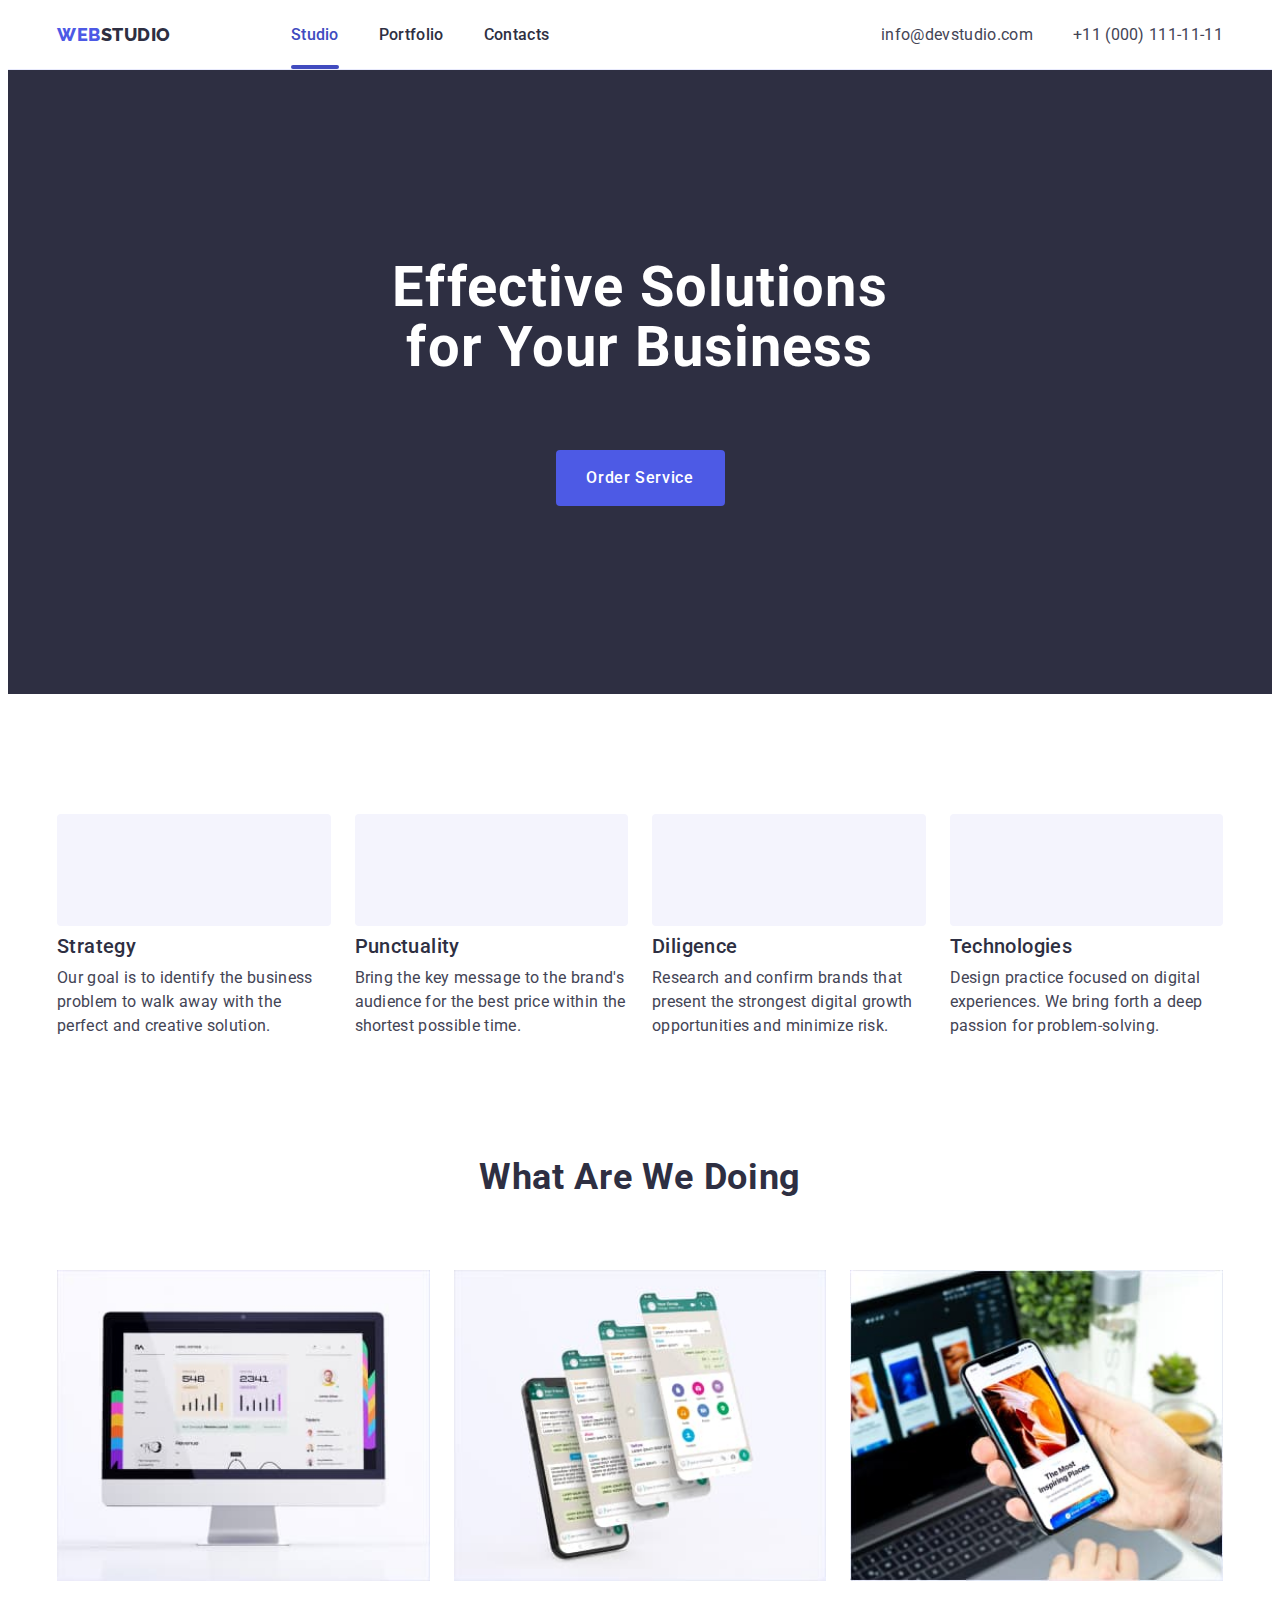
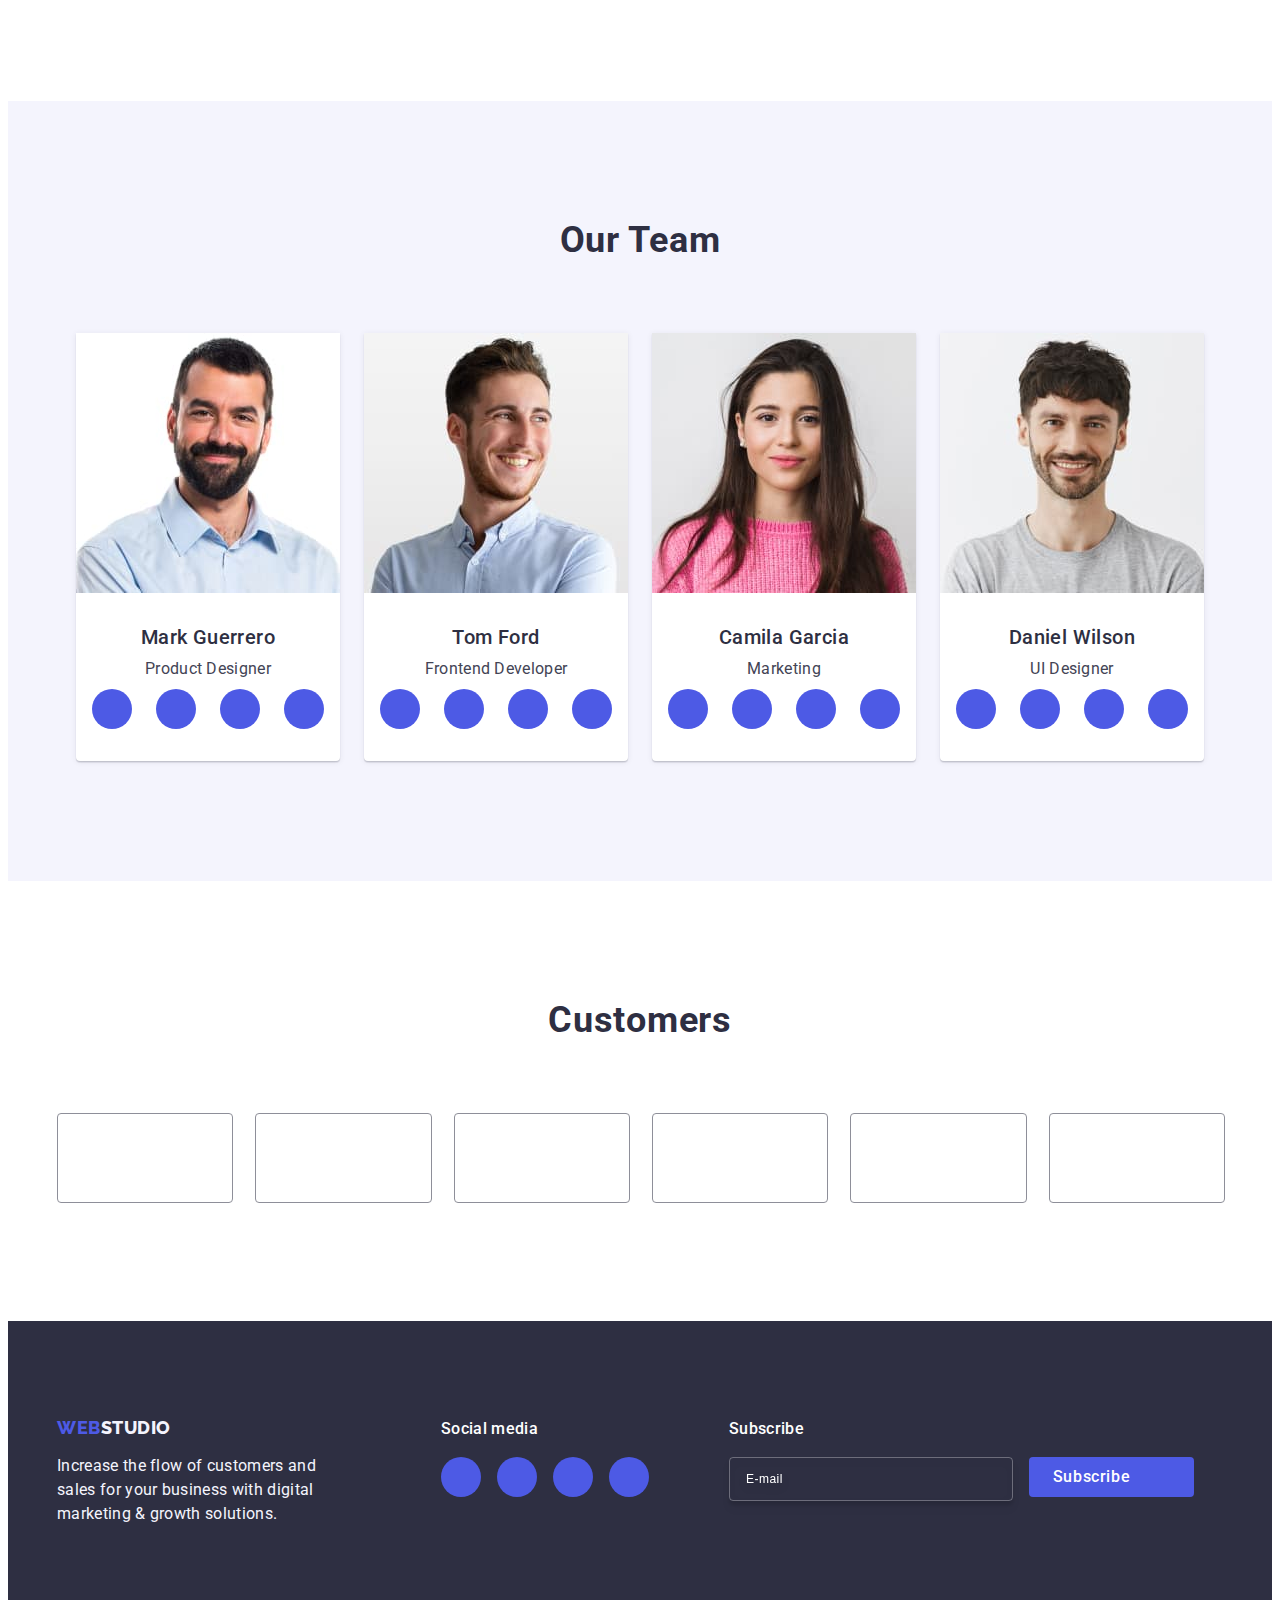
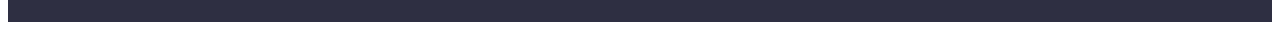
==== commit 2c489523: "mush has been done" ====
--- a/index.html
+++ b/index.html
@@ -213,7 +213,7 @@
           <ul class="section-about-list list">
             <li class="section-about-item">
               <img
-                src="./images/work-img-1.jpg"
+                src="./images/jpg/Rectangle-71.jpg"
                 alt="PC monitor"
                 width="360"
                 class="about-item-img"
@@ -221,7 +221,7 @@
             </li>
             <li class="section-about-item">
               <img
-                src="./images/work-img-2.jpg"
+                src="./images/jpg/Rectangle-72.jpg"
                 alt="Mobile app"
                 width="360"
                 class="about-item-img"
@@ -229,7 +229,7 @@
             </li>
             <li class="section-about-item">
               <img
-                src="./images/work-img-3.jpg"
+                src="./images/jpg/Rectangle-73.jpg"
                 alt="Telephone and computer"
                 width="360"
                 class="about-item-img"
@@ -246,7 +246,7 @@
           <ul class="section-team-list list">
             <li class="section-team-item">
               <img
-                src="./images/teammate-1.jpg"
+                src="./images/jpg/Mark-Guerrero.jpg"
                 alt="Teammate Mark Guerrero"
                 width="264"
                 class="team-item-img"
@@ -288,7 +288,7 @@
             </li>
             <li class="section-team-item">
               <img
-                src="./images/teammate-2.jpg"
+                src="./images/jpg/Tom-Ford.jpg"
                 alt="Teammate Tom Ford"
                 width="264"
                 class="team-item-img"
@@ -330,7 +330,7 @@
             </li>
             <li class="section-team-item">
               <img
-                src="./images/teammate-3.jpg"
+                src="./images/jpg/Camila-Garcia.jpg"
                 alt="Teammate Camila Garcia"
                 width="264"
                 class="team-item-img"
@@ -372,7 +372,7 @@
             </li>
             <li class="section-team-item">
               <img
-                src="./images/teammate-4.jpg"
+                src="./images/jpg/Daniel-Wilson.jpg"
                 alt="Teammate Daniel Wilson"
                 width="264"
                 class="team-item-img"
--- a/css/style.css
+++ b/css/style.css
@@ -1,691 +1,32 @@
-:root {
-  --white-color-first: #f4f4fd;
-  --black-color: #2e2f42;
-  --black-color-second: #434455;
-  --blue-color: #4d5ae5;
-  --white-color: #ffffff;
-  --background-color-button: #404bbf;
-  --light-slate: #8e8f99;
-  --green: #31d0aa;
-  --modal-window: #fcfcfc;
-  --modal-button: #e7e9fc;
-  --logo-weight: 500;
-  --title-weight: 700;
-  --logo-size: 16px;
-  --logo-line-height: 1.5;
-  --letter-spacing: 2%;
-  --text-align: center;
-  --title-size: 20px;
-}
-
+/*Main styles*/
 body {
   font-family: 'Roboto', sans-serif;
-  color: var(--black-color-second);
-  background-color: var(--white-color);
-}
-
-header {
-  display: block;
-}
-
-img {
-  display: block;
-}
-
-ul {
-  padding-left: 0;
-  padding-right: 0;
-  list-style: none;
-  margin: 0;
-}
-
-h1,
-h2,
-h3,
-h4,
-h5,
-h6,
-p {
-  margin: 0;
-}
-
-.header {
-  border-bottom: 1px solid #e7e9fc;
-  box-shadow: 0px 2px 1px rgba(46, 47, 66, 0.08), 0px 1px 1px rgba(46, 47, 66, 0.16),
-    0px 1px 6px rgba(46, 47, 66, 0.08);
+  color: var(--slate);
+  background-color: #ffffff;
+}
+
+:root {
+  --navyblue: #2e2f42;
+  --iris: #4d5ae5;
+  --white: #ffffff;
+  --ocean: #404bbf;
+  --green: #31d0aa;
+  --slate: #434455;
+  --lightslate: #8e8f99;
+  --cornflower: #e7e9fc;
+  --cloud: #f4f4fd;
+  --navybluemodal: #2e2f42;
+  --grey: #2e2f42;
+  --dairy: #fcfcfc;
+  --fontlogo: 'Raleway', sans-serif;
 }
 
 .container {
-  max-width: 1158px;
+  width: 100%;
+  max-width: 1166px;
+  padding-left: 15px;
+  padding-right: 15px;
   margin: 0 auto;
-  padding: 0 16px;
-  border: 2px solid red;
-}
-
-.container-header {
-  display: flex;
-  justify-content: space-between;
-  align-items: center;
-}
-
-.nav {
-  display: flex;
-  align-items: center;
-}
-
-.header .logo {
-  margin-right: 76px;
-}
-
-.logo {
-  color: var(--blue-color);
-  font-family: 'Raleway', sans-serif;
-  font-weight: 800;
-  font-size: 18px;
-  line-height: 1.17;
-  letter-spacing: 0.03em;
-  text-transform: uppercase;
-  position: relative;
-  color: var(--background-color-button);
-}
-
-.link {
-  text-decoration: none;
-  padding: 24px 0;
-}
-
-.studio {
-  color: var(--black-color);
-}
-
-.list {
-  list-style: none;
-  display: flex;
-  gap: 24px;
-  transition: color 250ms cubic-bezier(0.4, 0, 0.2, 1);
-}
-
-.list-1 {
-  font-weight: var(--logo-weight);
-  font-size: var(--logo-size);
-  line-height: var(--logo-line-height);
-  letter-spacing: 0.02em;
-  color: var(--black-color);
-  position: relative;
-  color: var(--background-color-button);
-}
-
-.list-second {
-  display: flex;
-  gap: 40px;
-  align-items: center;
-}
-
-.address-list {
-  display: flex;
-  gap: 40px;
-  align-items: center;
-  transition: color 250ms cubic-bezier(0.4, 0, 0.2, 1);
-}
-
-.list-third {
-  gap: 24px;
-}
-
-.link-first {
-  color: var(--black-color);
-}
-
-.active {
-  position: relative;
-  transition: color 250ms cubic-bezier(0.4, 0, 0.2, 1);
-}
-
-.active::after {
-  content: '';
-  position: absolute;
-  left: 0;
-  bottom: -1px;
-  width: 100%;
-  height: 4px;
-  display: block;
-  background-color: var(--background-color-button);
-  border-radius: 2px;
-}
-
-.active:hover,
-.active:focus {
-  color: var(--background-color-button);
-}
-
-.address {
-  display: flex;
-  font-style: normal;
-  align-self: center;
-  margin-left: auto;
-  justify-content: flex-end;
-}
-
-.mail-tel {
-  font-size: var(--logo-size);
-  line-height: var(--logo-line-height);
-  letter-spacing: 0.02em;
-  color: #434455;
-  transition: color 250ms cubic-bezier(0.4, 0, 0.2, 1);
-}
-
-.mail-tel:hover,
-.mail-tel:focus {
-  color: var(--background-color-button);
-}
-
-.section-first {
-  background-color: var(--black-color);
-  padding: 188px 0;
-  background: linear-gradient(rgba(46, 47, 66, 0.7), rgba(46, 47, 66, 0.7)),
-    url(/goit-markup-hw-04/images/jpg/first-section.jpg);
-  max-width: 1440px;
-  background-repeat: no-repeat;
-  background-size: cover;
-  background-position: center;
-  margin-left: auto;
-  margin-right: auto;
-}
-
-.title-h-first {
-  font-weight: var(--title-weight);
-  font-size: 56px;
-  line-height: 1.07;
-  letter-spacing: 0.02em;
-  text-align: var(--text-align);
-  color: var(--white-color);
-  max-width: 496px;
-  margin-top: 0;
-  margin-left: auto;
-  margin-right: auto;
-}
-
-.first-button {
-  background-color: var(--blue-color);
-  font-family: inherit;
-  font-weight: var(--logo-weight);
-  font-size: var(--logo-size);
-  line-height: var(--logo-line-height);
-  letter-spacing: 0.04em;
-  color: var(--white-color);
-  cursor: pointer;
-  border: none;
-  display: block;
-  min-width: 169px;
-  height: 56px;
-  border: none;
-  border-radius: 4px;
-  cursor: pointer;
-  margin-left: auto;
-  margin-right: auto;
-  margin-top: 48px;
-  transition: background-color 250ms cubic-bezier(0.4, 0, 0.2, 1);
-}
-
-.first-button:hover,
-.first-button:focus {
-  background-color: var(--background-color-button);
-}
-
-.section-second {
-  padding: 120px 0;
-}
-
-.title-h-second {
-  color: var(--black-color);
-  font-weight: var(--title-weight);
-  font-size: 36px;
-  line-height: 1.11;
-  letter-spacing: 0.02em;
-  text-align: var(--text-align);
-  text-transform: capitalize;
-}
-
-.second {
-  margin-bottom: 72px;
-}
-
-.div {
-  display: flex;
-  align-items: center;
-  justify-content: center;
-  height: 112px;
-  background-color: var(--white-color-first);
-  border-radius: 4px;
-  margin-bottom: 8px;
-}
-
-.list-two {
-  display: flex;
-  /* gap: 72px; */
-  flex-wrap: wrap;
-}
-
-/* .li-one {
-  width: calc((100% - 72px) / 4);
-} */
-
-.div-two {
-  display: flex;
-  align-items: center;
-  justify-content: center;
-  height: 112px;
-  background-color: var(--white-color-first);
-  border-radius: 4px;
-  margin-bottom: 8px;
-  display: none;
-}
-
-.li-two {
-  width: calc((100% - 48px) / 3);
-}
-
-.title-h-third-min {
-  color: var(--black-color);
-  font-weight: var(--logo-weight);
-  font-size: 36px;
-  line-height: var(--logo-line-height);
-  letter-spacing: 0.02em;
-  text-align: center;
-}
-
-.text-p-min {
-  line-height: var(--logo-line-height);
-  letter-spacing: 0.02em;
-}
-
-.section-third {
-  padding-bottom: 120px;
-}
-
-.section-fourth {
-  background-color: var(--white-color-first);
-  padding: 120px 0;
-}
-
-.class-li {
-  background-color: var(--white-color);
-  width: calc((100% - 72px) / 4);
-  border-radius: 0px 0px 4px 4px;
-  box-shadow: 0px 1px 6px rgba(46, 47, 66, 0.08), 0px 1px 1px rgba(46, 47, 66, 0.16),
-    0px 2px 1px rgba(46, 47, 66, 0.08);
-}
-
-.div-one {
-  padding: 32px 0px;
-}
-
-.social-media {
-  display: flex;
-  justify-content: center;
-  gap: 24px;
-  margin-top: 8px;
-}
-
-.media-first {
-  width: 40px;
-  height: 40px;
-}
-
-.media-link {
-  width: 100%;
-  height: 100%;
-  background-color: var(--blue-color);
-  border-radius: 50%;
-  display: flex;
-  align-items: center;
-  justify-content: center;
-  transition: background-color 250ms cubic-bezier(0.4, 0, 0.2, 1);
-}
-
-.media-link:hover,
-.media-link:focus {
-  background-color: var(--background-color-button);
-}
-
-.media-svg {
-  fill: var(--white-color-first);
-}
-
-.title-h-third-max {
-  color: var(--black-color);
-  font-weight: var(--logo-weight);
-  font-size: var(--title-size);
-  line-height: var(--logo-line-height);
-  letter-spacing: 0.02em;
-  text-align: center;
-  margin-bottom: 8px;
-  margin-top: 0;
-}
-
-.text-p-max {
-  line-height: var(--logo-line-height);
-  letter-spacing: 0.02em;
-  text-align: center;
-  margin: 0;
-}
-
-.section-fifth {
-  padding: 120px 0;
-}
-
-.title-h-fifth {
-  color: var(--black-color);
-  font-weight: var(--title-weight);
-  font-size: 36px;
-  line-height: 1.11;
-  letter-spacing: 0.02em;
-  text-align: var(--text-align);
-}
-
-.fifth {
-  margin-top: 0;
-  margin-bottom: 72px;
-}
-
-.ul-fifth {
-  display: flex;
-  gap: 24px;
-}
-
-.li-fifth {
-  width: calc((100% - 120px) / 6);
-  height: 88px;
-}
-
-.a-fifth {
-  width: 100%;
-  height: 100%;
-  border-radius: 4px;
-  border: 1px solid var(--light-slate);
-  display: flex;
-  align-items: center;
-  justify-content: center;
-  color: var(--light-slate);
-}
-
-.a-fifth:hover,
-.a-fifth:focus {
-  border-color: var(--background-color-button);
-  color: var(--background-color-button);
-  transition: border-color 250ms cubic-bezier(0.4, 0, 0.2, 1),
-    color 250ms cubic-bezier(0.4, 0, 0.2, 1);
-}
-
-.svg-fifth {
-  fill: currentColor;
-}
-
-.footer {
-  background-color: var(--black-color);
-  padding: 100px 0;
-}
-
-.footer-container {
-  display: flex;
-  align-items: baseline;
-  margin-right: auto;
-  margin-left: auto;
-}
-
-.footer-logo {
-  color: var(--blue-color);
-  font-family: 'Raleway', sans-serif;
-  font-weight: 800;
-  font-size: 18px;
-  line-height: 1.17;
-  letter-spacing: 0.03em;
-  text-transform: uppercase;
-  margin-right: 76px;
-}
-
-.display {
-  display: inline-block;
-}
-
-.footer-link {
-  text-decoration: none;
-  margin-bottom: 17.5px;
-}
-
-.footer-studio {
-  color: var(--white-color-first);
-}
-
-.footer-text {
-  color: var(--white-color-first);
-  font-size: var(--logo-size);
-  line-height: var(--logo-line-height);
-  max-width: 264px;
-}
-
-.p-media {
-  font-weight: var(--logo-weight);
-  font-size: var(--logo-size);
-  line-height: var(--logo-line-height);
-  letter-spacing: 0.02em;
-  color: var(--white-color);
-  margin-top: 0;
-  margin-bottom: 16px;
-}
-
-.ul-media {
-  display: flex;
-  gap: 16px;
-}
-
-.li-media {
-  width: 40px;
-  height: 40px;
-}
-
-.a-media {
-  width: 100%;
-  height: 100%;
-  background-color: var(--blue-color);
-  border-radius: 50%;
-  display: flex;
-  align-items: center;
-  justify-content: center;
-  transition: background-color 250ms cubic-bezier(0.4, 0, 0.2, 1);
-}
-
-.a-media:hover,
-.a-media:focus {
-  background-color: var(--green);
-}
-
-.svg-footer {
-  fill: var(--white-color-first);
-}
-
-.container-subscribe {
-  margin-left: 80px;
-}
-
-.subscribe {
-  display: flex;
-  gap: 24px;
-}
-
-.subscribe-email {
-  font-size: var(--logo-size);
-  line-height: var(--logo-line-height);
-  letter-spacing: 0.04em;
-  background-color: transparent;
-  color: var(--white-color);
-  padding-left: 16px;
-  border-radius: 4px;
-  border: 1px solid var(--white-color);
-  width: 264px;
-  height: 40px;
-  filter: drop-shadow(0px 4px 4px rgba(0, 0, 0, 0.15));
-  font-size: 12px;
-  margin-left: 0px;
-}
-
-.subscribe-email::placeholder {
-  color: var(--white-color);
-  font-weight: var(--logo-weight);
-  font-size: 12px;
-  line-height: var(--logo-line-height);
-  letter-spacing: 4%;
-  margin-top: auto;
-  margin-bottom: auto;
-}
-
-.subscribe-button {
-  display: flex;
-  justify-content: center;
-  align-items: center;
-  background-color: var(--blue-color);
-  color: var(--white-color);
-  border-radius: 4px;
-  padding: 8px 24px;
-  margin-left: -24px;
-  gap: 16px;
-  border: none;
-  font-weight: var(--logo-weight);
-  font-size: var(--logo-size);
-  line-height: var(--logo-line-height);
-  letter-spacing: 0.04em;
-  min-width: 165px;
-  height: 40px;
-  cursor: pointer;
-}
-
-.icon-send {
-  padding: auto;
-  margin-left: 16px;
-}
-
-.button {
-  font-family: 'Roboto', sans-serif;
-  font-weight: var(--logo-weight);
-  font-size: var(--logo-size);
-  line-height: var(--logo-line-height);
-  letter-spacing: 0.04em;
-  color: var(--blue-color);
-  background-color: var(--white-color-first);
-  cursor: pointer;
-  border: none;
-}
-
-.button:hover,
-.button:focus {
-  color: var(--white-color);
-  background-color: var(--background-color-button);
-}
-
-.h-second {
-  font-weight: var(--logo-weight);
-  font-size: 20px;
-  line-height: 1.2;
-  letter-spacing: 0.02em;
-  color: var(--black-color);
-}
-
-.portfolio-p {
-  font-size: 16px;
-  line-height: var(--logo-line-height);
-  letter-spacing: 0.02em;
-  color: var(--black-color-second);
-  margin: 0;
-}
-
-.portfolio-section-one {
-  padding-top: 96px;
-  padding-bottom: 120px;
-}
-
-.portfolio-list {
-  display: flex;
-  justify-content: center;
-  gap: 24px;
-  margin-bottom: 72px;
-}
-
-.portfolio-button {
-  display: flex;
-  padding: 12px 24px;
-  border: 1px solid #e7e9fc;
-  border-radius: 4px;
-  color: var(--blue-color);
-  background-color: var(--white-color-first);
-  cursor: pointer;
-  font-weight: 500;
-  font-size: var(--logo-size);
-  line-height: var(--logo-line-height);
-  letter-spacing: 4%;
-  transition: color 250ms cubic-bezier(0.4, 0, 0.2, 1),
-    background-color 250ms cubic-bezier(0.4, 0, 0.2, 1),
-    border-color 250ms cubic-bezier(0.4, 0, 0.2, 1), box-shadow 250ms cubic-bezier(0.4, 0, 0.2, 1);
-}
-
-.portfolio-button:hover,
-.portfolio-button:focus {
-  display: flex;
-  background-color: var(--background-color-button);
-  border: 1px solid transparent;
-  color: var(--white-color);
-  box-shadow: 0px 3px 1px rgba(0, 0, 0, 0.1), 0px 2px 1px rgba(0, 0, 0, 0.08),
-    0px 2px 2px rgba(0, 0, 0, 0.12);
-  border-radius: 4px;
-  font-weight: 500;
-}
-
-.portfolio-list-second {
-  display: flex;
-  flex-wrap: wrap;
-  column-gap: 24px;
-  row-gap: 48px;
-}
-
-.portfolio-li {
-  width: calc((100% - 48px) / 3);
-}
-
-.portfolio-link {
-  display: block;
-  transition: box-shadow 250ms cubic-bezier(0.4, 0, 0.2, 1);
-  padding: 0;
-}
-
-.portfolio-link:hover .portfolio-info,
-.portfolio-link:focus .portfolio-info {
-  transform: translateY(0%);
-}
-
-.portfolio-link:hover,
-.portfolio-link:focus {
-  display: block;
-  box-shadow: 0px 1px 6px rgba(46, 47, 66, 0.08), 0px 1px 1px rgba(46, 47, 66, 0.16),
-    0px 2px 1px rgba(46, 47, 66, 0.08);
-}
-
-.portfolio-image {
-  position: relative;
-  overflow: hidden;
-}
-
-.portfolio-info {
-  position: absolute;
-  top: 0;
-  font-size: var(--logo-size);
-  line-height: var(--logo-line-height);
-  letter-spacing: 0.02em;
-  color: var(--white-color-first);
-  padding: 40px 32px;
-  background-color: var(--blue-color);
-  height: 100%;
-  width: 100%;
-  transform: translateY(100%);
-  transition: transform 250ms cubic-bezier(0.4, 0, 0.2, 1);
 }
 
 .visually-hidden {
@@ -695,44 +36,761 @@
   margin: -1px;
   border: 0;
   padding: 0;
-
   white-space: nowrap;
   clip-path: inset(100%);
   clip: rect(0 0 0 0);
   overflow: hidden;
 }
 
-.portfolio-container {
+/* Reset styles */
+p,
+h1,
+h2,
+h3,
+h4,
+h5,
+h6 {
+  margin-top: 0;
+  margin-bottom: 0;
+}
+
+ul,
+ol {
+  padding-left: 0;
+  margin-top: 0;
+  margin-bottom: 0;
+}
+
+img {
+  display: block;
+  width: 100%;
+  height: auto;
+}
+
+.link {
+  text-decoration: none;
+}
+
+.list {
+  list-style: none;
+}
+
+/*Header styles*/
+.page-header {
+  margin: 0 auto;
+  border-bottom: 1px solid #e7e9fc;
+  /* box-shadow: 0px 2px 1px rgba(46, 47, 66, 0.08),
+    0px 1px 1px rgba(46, 47, 66, 0.16), 0px 1px 6px rgba(46, 47, 66, 0.08); */
+}
+
+.header-container {
+  display: flex;
+  margin-top: 24px;
+  margin-bottom: 22px;
+  position: relative;
+}
+
+.header-navigation {
+  display: flex;
+  align-items: center;
+}
+
+.page-logo {
+  color: #4d5ae5;
+  font-family: var(--fontlogo);
+  font-size: 18px;
+  font-weight: 800;
+  line-height: 1.17;
+  letter-spacing: 0.03em;
+  text-transform: uppercase;
+}
+
+.page-logo-color {
+  color: #2e2f42;
+}
+
+.menu-open-button {
+  position: absolute;
+  padding: 0;
+  right: 16px;
+  cursor: pointer;
+  border: none;
+  outline: none;
+  background-color: transparent;
+  margin-left: auto;
+}
+
+.menu-button-hamburger {
+  stroke: #2e2f42;
+  fill: transparent;
+}
+
+.header-menu-list {
+  display: none;
+}
+
+.header-contacts {
+  font-style: normal;
+}
+
+.header-contacts-list {
+  display: none;
+}
+
+/*Mobile menu styles*/
+.mobile-menu {
+  position: fixed;
+  top: 0;
+  z-index: 20;
+  width: 100vw;
+  height: 100vh;
+  background-color: var(--white, #fff);
+  box-shadow: 0px 1px 6px 0px rgba(46, 47, 66, 0.08), 0px 1px 1px 0px rgba(46, 47, 66, 0.16),
+    0px 2px 1px 0px rgba(46, 47, 66, 0.08);
+  padding: 80px 35px 40px 40px;
+  display: flex;
+  flex-direction: column;
+  justify-content: space-between;
+  overflow: auto;
+}
+
+.menu-close-button {
+  position: absolute;
+  padding: 0;
+  right: 24px;
+  top: 24px;
+  border-radius: 50%;
+  cursor: pointer;
+  width: 24px;
+  height: 24px;
+  fill: var(--navyblue);
+  background-color: transparent;
+  display: flex;
+  align-items: center;
+  justify-content: center;
+  border: 1px solid rgba(0, 0, 0, 10%);
+  transition: background-color 250ms cubic-bezier(0.4, 0, 0.2, 1),
+    fill 250ms cubic-bezier(0.4, 0, 0.2, 1);
+  transition: background-color 250ms cubic-bezier(0.4, 0, 0.2, 1),
+    border 250ms cubic-bezier(0.4, 0, 0.2, 1);
+}
+
+.icon-close-button {
+  transition: fill 250ms cubic-bezier(0.4, 0, 0.2, 1);
+}
+
+.mobile-menu-list {
+  display: flex;
+  flex-direction: column;
+  gap: 40px;
+  padding-bottom: 40px;
+}
+
+.mobile-menu-link {
+  color: var(--navyblue, #2e2f42);
+  font-size: 36px;
+  font-weight: 700;
+  line-height: 1.11;
+  letter-spacing: 0.02em;
+  text-transform: capitalize;
+}
+
+.menu-link-active {
+  color: var(--ocean, #404bbf);
+}
+
+.mobile-contacts {
+  padding-bottom: 48px;
+}
+
+.mobile-contacts-list {
+  display: flex;
+  gap: 40px;
+  flex-direction: column;
+}
+
+.mobile-contacts-tel {
+  color: var(--iris, #4d5ae5);
+  font-size: 25px;
+  font-weight: 700;
+  line-height: 1.11;
+  letter-spacing: 0.02em;
+  text-transform: capitalize;
+  font-style: normal;
+}
+
+.mobile-contacts-mail {
+  color: var(--slate, #434455);
+  font-size: 20px;
+  font-weight: 500;
+  line-height: 1.2;
+  letter-spacing: 0.02em;
+  font-style: normal;
+}
+
+.mobile-socials-wrap {
+  display: flex;
+  flex-direction: column;
+  align-items: center;
+}
+
+.mobile-menu .mobile-social-list {
+  justify-content: space-between;
+  width: 100%;
+}
+
+.mobile-social-list {
+  display: flex;
+  gap: 16px;
+}
+
+.mobile-social-link {
+  width: 40px;
+  height: 40px;
+  background-color: var(--iris);
+  border-radius: 50%;
+  display: flex;
+  align-items: center;
+  justify-content: center;
+  transition: background-color 250ms cubic-bezier(0.4, 0, 0.2, 1);
+}
+.mobile-social-logo {
+  fill: var(--cloud);
+}
+
+.mobile-social-link:hover,
+.mobile-social-link:focus {
+  background-color: var(--green);
+}
+
+/*Page-main styles*/
+
+/* Main banner Section 1 */
+.main-banner {
+  background-color: var(--navyblue);
+  padding: 112px 0;
+  background-image: linear-gradient(rgba(46, 47, 66, 0.7), rgba(46, 47, 66, 0.7)),
+    url(../images/main-banner-mobile-x1.jpg);
+  background-repeat: no-repeat;
+  background-position: center;
+  background-size: cover;
+  display: flex;
+  flex-direction: column;
+  align-items: center;
+  margin: 0 auto;
+}
+
+@media (min-device-pixel-ratio: 2), (min-resolution: 192dpi), (min-resolution: 2dppx) {
+  .main-banner {
+    background-image: linear-gradient(rgba(46, 47, 66, 0.7), rgba(46, 47, 66, 0.7)),
+      url(../images/main-banner-mobile-x2.jpg);
+  }
+}
+
+.main-banner-title {
+  color: var(--white);
+  text-align: center;
+  font-size: 36px;
+  line-height: 1.11;
+  letter-spacing: 0.02em;
+  max-width: 496px;
+  margin: 0 auto;
+  margin-bottom: 72px;
+}
+
+.main-banner-button {
+  color: var(--white);
+  background-color: var(--iris);
+  font-family: inherit;
+  font-size: 16px;
+  font-weight: 500;
+  line-height: 1.5;
+  letter-spacing: 0.04em;
+  display: block;
+  min-width: 169px;
+  height: 56px;
+  border: none;
+  border-radius: 4px;
+  cursor: pointer;
+  margin: 0 auto;
+  transition: background-color 250ms cubic-bezier(0.4, 0, 0.2, 1);
+}
+
+.main-banner-button:hover,
+.main-banner-button:focus {
+  background-color: #404bbf;
+}
+
+/*Advantages Section 2*/
+.section-advatages {
+  padding: 96px 16px;
+}
+
+.advantages-list {
+  display: flex;
+  flex-wrap: wrap;
+  gap: 72px;
+}
+
+.advantages-item:last-child {
+  margin-bottom: 0;
+}
+
+.advantages-icon-wrap {
+  display: none;
+}
+
+.advantages-subtitle {
+  color: var(--navyblue, #2e2f42);
+  text-align: center;
+  font-size: 36px;
+  font-weight: 700;
+  line-height: 1.11;
+  letter-spacing: 0.02em;
+  text-transform: capitalize;
+  margin-bottom: 8px;
+}
+
+.advantages-text {
+  color: var(--slate);
+  font-size: 16px;
+  line-height: 1.5;
+  letter-spacing: 0.02em;
+}
+
+/*Our job Section 3*/
+.section-about {
+  display: none;
+}
+
+/*Team Section 4*/
+.section-team {
+  background: var(--cloud);
+  padding: 96px 0;
+}
+
+.section-team-title {
+  color: var(--navyblue);
+  text-align: center;
+  font-size: 36px;
+  line-height: 1.11;
+  letter-spacing: 0.02em;
+  text-transform: capitalize;
+  margin-bottom: 72px;
+}
+
+.section-team-list {
+  display: flex;
+  padding-bottom: 0px;
+  flex-direction: column;
+  justify-content: center;
+  align-items: center;
+  gap: 32px;
+}
+
+.section-team-item {
+  background-color: #ffffff;
+  border-radius: 0px 0px 4px 4px;
+  box-shadow: 0px 2px 1px 0px rgba(46, 47, 66, 0.08), 0px 1px 1px 0px rgba(46, 47, 66, 0.16),
+    0px 1px 6px 0px rgba(46, 47, 66, 0.08);
+}
+
+.section-item-wrap {
+  padding: 32px 0;
+}
+
+.section-team-text {
+  color: var(--slate);
+  text-align: center;
+  font-size: 16px;
+  line-height: 1.5;
+  letter-spacing: 0.02em;
+  margin-bottom: 8px;
+}
+
+.section-team-subtitle {
+  color: var(--navyblue);
+  text-align: center;
+  margin-bottom: 8px;
+  font-size: 20px;
+  font-weight: 500;
+  line-height: 1.2;
+  letter-spacing: 0.02em;
+}
+
+.team-logo-list {
+  display: flex;
+  justify-content: center;
+  gap: 24px;
+}
+
+.team-logo-item {
+  width: 40px;
+  height: 40px;
+}
+
+.team-logo-link {
+  width: 100%;
+  height: 100%;
+  background-color: #4d5ae5;
+  border-radius: 50%;
+  display: flex;
+  align-items: center;
+  justify-content: center;
+  transition: background-color 250ms cubic-bezier(0.4, 0, 0.2, 1);
+}
+
+.team-logo-link:hover,
+.team-logo-link:focus {
+  background-color: #404bbf;
+}
+
+.section-team-icon {
+  fill: var(--cloud);
+}
+
+/*Customers Section 5*/
+.customers-section {
+  padding: 96px 0;
+}
+
+.customers-section-header {
+  color: var(--navyblue);
+  text-align: center;
+  margin-bottom: 72px;
+  font-size: 36px;
+  line-height: 1.11;
+  letter-spacing: 0.02em;
+  text-transform: capitalize;
+}
+
+.customers-section-list {
+  display: flex;
+  flex-wrap: wrap;
+  gap: 72px 16px;
+}
+
+.customers-section-item {
+  width: calc((100% - 16px) / 2);
+  height: 88px;
+}
+
+.customers-section-link {
+  width: 100%;
+  height: 100%;
+  border-radius: 4px;
+  border: 1px solid var(--lightslate, #8e8f99);
+  display: flex;
+  align-items: center;
+  justify-content: center;
+  color: var(--lightslate);
+  transition: border-color 250ms cubic-bezier(0.4, 0, 0.2, 1),
+    color 250ms cubic-bezier(0.4, 0, 0.2, 1);
+}
+
+.customers-section-link:hover,
+.customers-section-link:focus {
+  border-color: #404bbf;
+  color: #404bbf;
+}
+
+.customers-section-icon {
+  fill: currentColor;
+}
+
+/*Footer Section 6*/
+.page-footer {
+  background: var(--navyblue);
+  padding: 96px 0;
+}
+
+.footer-wrap {
+  display: flex;
+  flex-direction: row;
+  justify-content: center;
+  flex-wrap: wrap;
+  gap: 72px;
+}
+
+.footer-container {
+  display: flex;
+  flex-direction: column;
+  align-items: center;
+}
+
+.page-footer-logo {
+  color: #4d5ae5;
+  font-family: var(--fontlogo);
+  font-size: 18px;
+  font-weight: 800;
+  line-height: 1.17;
+  letter-spacing: 0.03em;
+  text-transform: uppercase;
+  display: inline-block;
+  margin-bottom: 16px;
+}
+
+.footer-logo-color {
+  color: #f4f4fd;
+}
+
+.page-footer-text {
+  color: var(--cloud);
+  font-size: 16px;
+  line-height: 1.5;
+  letter-spacing: 0.02em;
+  max-width: 268px;
+}
+
+.footer-container-socials {
+  display: flex;
+  flex-direction: column;
+  align-items: center;
+}
+
+.footer-social-text {
+  font-weight: 500;
+  font-size: 16px;
+  line-height: 1.5;
+  letter-spacing: 0.02em;
+  color: var(--white);
+  margin-bottom: 16px;
+}
+
+.footer-social-list {
+  display: flex;
+  gap: 16px;
+}
+
+.footer-social-item {
+  width: 40px;
+  height: 40px;
+}
+
+.footer-social-link {
+  width: 100%;
+  height: 100%;
+  background-color: var(--iris);
+  border-radius: 50%;
+  display: flex;
+  align-items: center;
+  justify-content: center;
+  transition: background-color 250ms cubic-bezier(0.4, 0, 0.2, 1);
+}
+
+.footer-social-link:hover,
+.footer-social-link:focus {
+  background-color: var(--green);
+}
+
+.footer-social-logo {
+  fill: var(--cloud);
+}
+
+.footer-container-subscribe {
+  display: flex;
+  flex-direction: column;
+  align-items: center;
+  width: 100%;
+}
+
+.subscribe-text {
+  margin-bottom: 16px;
+  font-weight: 500;
+  font-size: 16px;
+  line-height: 1.5;
+  letter-spacing: 0.02em;
+  color: #ffffff;
+}
+
+.subscribe-form {
+  display: flex;
+  gap: 16px;
+  flex-wrap: wrap;
+  flex-direction: column;
+  width: 100%;
+}
+
+.subscribe-form-input {
+  display: block;
+  width: 100%;
+  height: 40px;
+  background-color: transparent;
+  border-radius: 4px;
+  border: 1px solid rgba(255, 255, 255, 0.3);
+  box-shadow: 0px 4px 4px 0px rgba(0, 0, 0, 0.15);
+  padding-left: 16px;
+  font-size: 12px;
+  line-height: 1.5;
+  letter-spacing: 0.04em;
+  filter: drop-shadow(0px 4px 4px rgba(0, 0, 0, 0.15));
+  color: #ffffff;
+}
+
+.subscribe-form-input::placeholder {
+  color: #ffffff;
+}
+
+.subscribe-form-button {
+  min-width: 165px;
+  height: 40px;
+  font-family: 'Roboto', sans-serif;
+  font-size: 16px;
+  font-weight: 500;
+  line-height: 1.5;
+  letter-spacing: 0.04em;
+  color: #ffffff;
+  cursor: pointer;
+  background-color: #4d5ae5;
+  border: none;
+  border-radius: 4px;
+  display: flex;
+  justify-content: center;
+  align-items: center;
+  margin: 0 auto;
+}
+
+.subscribe-form-button:hover,
+.subscribe-form-button:focus {
+  background-color: var(--green);
+}
+
+.subscribe-form-icon {
+  margin-left: 16px;
+  fill: var(--cloud);
+}
+
+/*Page main portfolio*/
+.portfolio-section {
+  padding: 48px 0 48px 0;
+}
+
+.portfolio-button-list {
+  display: flex;
+  flex-wrap: wrap;
+  align-items: flex-start;
+  gap: 24px;
+  margin-bottom: 48px;
+}
+
+.portfolio-button-item:hover,
+.portfolio-button-item:focus {
+  box-shadow: 0px 3px 1px rgba(0, 0, 0, 0.1), 0px 2px 1px rgba(0, 0, 0, 0.08),
+    0px 2px 2px rgba(0, 0, 0, 0.12);
+}
+
+.portfolio-btns-items {
+  color: #4d5ae5;
+  background-color: #f4f4fd;
+  text-align: center;
+  cursor: pointer;
+  font-size: 16px;
+  font-family: 'Roboto', sans-serif;
+  font-weight: 500;
+  line-height: 1.5;
+  letter-spacing: 0.04em;
+  padding: 8px 16px;
+  border: 1px solid var(--cornflower);
+  border-radius: 4px;
+  transition: color 250ms cubic-bezier(0.4, 0, 0.2, 1),
+    background-color 250ms cubic-bezier(0.4, 0, 0.2, 1),
+    border-color 250ms cubic-bezier(0.4, 0, 0.2, 1), box-shadow 250ms cubic-bezier(0.4, 0, 0.2, 1);
+}
+
+.portfolio-button-active {
+  border-radius: 4px;
+  background: var(--ocean, #404bbf);
+  color: var(--white, #fff);
+}
+
+.portfolio-btns-items:hover,
+.portfolio-btns-items:focus {
+  color: #ffffff;
+  background-color: #404bbf;
+  border: 1px solid transparent;
+  box-shadow: 0px 3px 1px rgba(0, 0, 0, 0.1), 0px 2px 1px rgba(0, 0, 0, 0.08),
+    0px 2px 2px rgba(0, 0, 0, 0.12);
+}
+
+.portfolio-about-link {
+  display: block;
+  transition: box-shadow 250ms cubic-bezier(0.4, 0, 0.2, 1);
+}
+
+.portfolio-about-link:hover,
+.portfolio-about-link:focus {
+  box-shadow: 0px 1px 6px rgba(46, 47, 66, 0.08), 0px 1px 1px rgba(46, 47, 66, 0.16),
+    0px 2px 1px rgba(46, 47, 66, 0.08);
+}
+
+.portfolio-about-link:hover .about-cover-text,
+.portfolio-about-link:focus .about-cover-text {
+  transform: translateY(0);
+}
+
+.portfolio-about-list {
+  display: flex;
+  flex-direction: column;
+  flex-wrap: wrap;
+  gap: 72px;
+}
+
+.portfolio-cover-wrap {
+  position: relative;
+  overflow: hidden;
+}
+
+.about-cover-text {
+  position: absolute;
+  top: 0;
+  color: var(--cloud, #f4f4fd);
+  font-size: 16px;
+  line-height: 1.5;
+  letter-spacing: 0.02em;
+  padding: 40px 32px;
+  background-color: #4d5ae5;
+  height: 100%;
+  width: 100%;
+  transform: translateY(100%);
+  transition: transform 250ms cubic-bezier(0.4, 0, 0.2, 1);
+}
+
+.portfolio-card-content {
   padding: 32px 16px;
-  border: 1px solid #e7e9fc;
   border-top: none;
 }
 
-.portfolio-h {
+.portfolio-about-item {
+  border: 1px solid var(--cornflower);
+  background: var(--white);
+}
+
+.portfolio-about-title {
+  color: #2e2f42;
+  font-size: 20px;
+  font-weight: 500;
+  line-height: 1.2;
+  letter-spacing: 0.02em;
   margin-bottom: 8px;
-  margin-top: 0;
-  color: var(--black-color);
-  font-size: 20px;
-}
-
-.container-footer {
-  display: flex;
-  align-items: baseline;
-}
-
-.first-footer-container {
-  margin-right: 120px;
-}
-
-.modal-window {
+}
+.portfolio-about-text {
+  color: #434455;
+  font-size: 16px;
+  line-height: 1.5;
+  letter-spacing: 0.02em;
+}
+
+/* Modal window */
+.back-drop {
   position: fixed;
   top: 0;
   left: 0;
   width: 100%;
   height: 100%;
-  background-color: rgba(46, 47, 66, 0.4);
+  background: var(--navyblue-modal, rgba(46, 47, 66, 0.4));
   transition: opacity 250ms cubic-bezier(0.4, 0, 0.2, 1),
     visibility 250ms cubic-bezier(0.4, 0, 0.2, 1);
+  overflow: auto;
 }
 
 .is-hidden {
@@ -741,24 +799,22 @@
   pointer-events: none;
 }
 
-.modal-window-container {
+.modal {
   position: absolute;
   top: 50%;
   left: 50%;
   transform: translate(-50%, -50%) scale(1);
-  width: 408px;
+  width: 320px;
   min-height: 584px;
-  background: var(--modal-window);
+  border-radius: 4px;
+  background: var(--dairy, #fcfcfc);
   box-shadow: 0px 1px 1px rgba(0, 0, 0, 0.14), 0px 1px 3px rgba(0, 0, 0, 0.12),
     0px 2px 1px rgba(0, 0, 0, 0.2);
-  border-radius: 4px;
   transition: transform 250ms cubic-bezier(0.4, 0, 0.2, 1);
-  text-align: center;
-  letter-spacing: 0.02em;
-  padding: 72px 24px 24px;
-}
-
-.modal-button {
+  padding: 72px 24px 24px 24px;
+}
+
+.modal-close-button {
   position: absolute;
   top: 24px;
   right: 24px;
@@ -768,7 +824,7 @@
   display: flex;
   align-items: center;
   justify-content: center;
-  background-color: var(--modal-button);
+  background-color: var(--cornflower, #e7e9fc);
   border: 1px solid rgba(0, 0, 0, 0.1);
   padding: 0;
   cursor: pointer;
@@ -776,89 +832,82 @@
     border 250ms cubic-bezier(0.4, 0, 0.2, 1);
 }
 
-.modal-button:hover,
-.modal-button:focus {
-  background-color: var(--background-color-button);
+.modal-close-button:hover {
+  background-color: #404bbf;
   border: none;
-  fill: var(--white-color);
-}
-
-.svg-close-modal {
+  fill: #ffffff;
+}
+
+.modal-close-button:focus {
+  background-color: #404bbf;
+  border: none;
+  fill: #ffffff;
+}
+
+.close-button-image {
   transition: fill 250ms cubic-bezier(0.4, 0, 0.2, 1);
 }
 
-.use-close-modal:hover,
-.use-close-modal:focus {
-  fill: var(--white-color);
-}
-
-.modal-p {
-  font-weight: var(--logo-weight);
-  font-size: var(--logo-size);
-  line-height: var(--logo-line-height);
-  letter-spacing: var(--letter-spacing);
-  color: var(--black-color);
+.modal-title {
+  color: var(--navyblue, #2e2f42);
+  text-align: center;
+  font-size: 16px;
+  font-weight: 500;
+  line-height: 1.5;
+  letter-spacing: 0.02em;
   margin-bottom: 16px;
 }
 
-.div-modal-one {
+.modal-input {
+  width: 100%;
+  height: 40px;
+  background-color: transparent;
+  border-radius: 4px;
+  border: 1px solid var(--navyblue-modal, rgba(46, 47, 66, 0.4));
+  padding-left: 38px;
+  padding-right: 16px;
+  outline: transparent;
+  transition: border-color 250ms cubic-bezier(0.4, 0, 0.2, 1);
+}
+
+.modal-input:focus {
+  border-color: #4d5ae5;
+}
+
+.modal-input:focus + .form-input-svg {
+  fill: #4d5ae5;
+}
+
+.modal-form-wrap {
   margin-bottom: 8px;
 }
 
-.div-modal-two {
-  margin-bottom: 16px;
-}
-
-label {
-  display: flex;
-  flex-direction: column;
-  margin-bottom: 8px;
-  margin-right: 24px;
-  text-align: start;
-}
-
-.form-label {
+.modal-form-label {
   font-size: 12px;
   line-height: 1.17;
   letter-spacing: 0.04em;
-  color: var(--light-slate);
+  color: var(--lightslate, #8e8f99);
   display: block;
   margin-bottom: 4px;
 }
 
-.div-in-label {
+.form-wrap-input {
   position: relative;
 }
 
-.form-input {
-  width: 100%;
-  height: 40px;
-  border: 1px solid rgba(46, 47, 66, 0.4);
-  border-radius: 4px;
-  background-color: transparent;
-  padding-left: 38px;
-  outline: transparent;
-  transition: border-color 250ms cubic-bezier(0.4, 0, 0.2, 1);
-}
-
-.form-input:focus {
-  border-color: var(--blue-color);
-}
-
-.svg-in-form {
+.form-input-svg {
   position: absolute;
   left: 16px;
   top: 50%;
   transform: translateY(-50%);
   transition: fill 250ms cubic-bezier(0.4, 0, 0.2, 1);
-  color: var(--black-color);
-}
-
-input:focus + svg.svg-in-form {
-  fill: var(--blue-color);
-}
-
-.textarea {
+}
+
+.modal-form-textarea {
+  margin-bottom: 16px;
+}
+
+.modal-textarea {
   width: 100%;
   height: 120px;
   font-size: 12px;
@@ -874,28 +923,47 @@
   transition: border-color 250ms cubic-bezier(0.4, 0, 0.2, 1);
 }
 
-.textarea:focus {
-  border-color: var(--blue-color);
-}
-
-.textarea::placeholder {
-  color: var(--black-color);
-  opacity: 40%;
-}
-
-.div-modal-three {
+.modal-textarea:focus {
+  border-color: #4d5ae5;
+}
+
+.modal-textarea::placeholder {
+  color: rgba(46, 47, 66, 0.4);
+}
+
+.modal-form-button {
+  display: block;
+  min-width: 169px;
+  height: 56px;
+  color: var(--white, #fff);
+  text-align: center;
+  font-family: 'Roboto', sans-serif;
+  font-size: 16px;
+  font-weight: 500;
+  line-height: 1.5;
+  letter-spacing: 0.04em;
+  cursor: pointer;
+  margin: 0 auto;
+  border: none;
+  border-radius: 4px;
+  padding: 16px 32px;
+  background-color: var(--iris, #4d5ae5);
+  box-shadow: 0px 4px 4px 0px rgba(0, 0, 0, 0.15);
+  transition: background-color 250ms cubic-bezier(0.4, 0, 0.2, 1);
+}
+
+.modal-form-terms {
   margin-bottom: 24px;
 }
 
-.label-checkbox {
+.form-checkbox-label {
   font-size: 12px;
   line-height: 1.17;
   letter-spacing: 0.04em;
-  color: var(--light-slate);
-  display: inline-block;
-}
-
-.span-in-label {
+  color: var(--lightslate, #8e8f99);
+}
+
+.checkbox-label-icon {
   width: 16px;
   height: 16px;
   border: 1px solid rgba(46, 47, 66, 0.4);
@@ -906,32 +974,23 @@
   align-items: center;
   justify-content: center;
   fill: transparent;
-}
-
-.input-checked:checked + .label-checkbox .span-in-label {
-  background-color: var(--background-color-button);
+  margin-right: 8px;
+}
+
+.form-checkbox:checked + .form-checkbox-label .checkbox-label-icon {
+  background-color: var(--ocean, #404bbf);
   border: none;
-  fill: var(--white-color-first);
-}
-
-.link-in-label {
-  color: var(--blue-color);
-}
-
-.button-in-form {
-  display: block;
-  min-width: 169px;
-  height: 56px;
-  font-family: 'Roboto', sans-serif;
-  font-size: var(--logo-size);
-  font-weight: var(--logo-weight);
-  line-height: var(--logo-line-height);
-  letter-spacing: 0.04em;
-  color: var(--white-color);
-  cursor: pointer;
-  background-color: var(--blue-color);
-  border: none;
-  border-radius: 4px;
-  transition: background-color 250ms cubic-bezier(0.4, 0, 0.2, 1);
-  margin-left: 95px;
-}
+  fill: var(--cloud, #f4f4fd);
+}
+
+.form-checkbox:focus + .form-checkbox-label .checkbox-label-icon {
+  border-color: var(--ocean, #404bbf);
+}
+
+.form-checkbox:hover + .form-checkbox-label .checkbox-label-icon {
+  border-color: var(--ocean, #404bbf);
+}
+
+.label-terms-link {
+  color: var(--iris, #4d5ae5);
+}
--- a/css/media.css
+++ b/css/media.css
@@ -1,35 +1,403 @@
+/*
+=========
+ Mobile 
+=========
+ */
+
 @media screen and (min-width: 428px) {
   .container {
-    max-width: 418px;
+    max-width: 396px;
+  }
+
+  .mobile-contacts-tel {
+    font-size: 36px;
+  }
+
+  .modal {
+    width: 392px;
   }
 }
+
+@media screen and (max-width: 767px) {
+  .page-header .header-menu-list {
+    display: none;
+  }
+
+  .page-header .header-contacts {
+    display: none;
+  }
+}
+
+/*
+=========
+ Tablet 
+=========
+ */
 
 @media screen and (min-width: 768px) {
   .container {
-    max-width: 736px;
-  }
-
-  .li-one {
-    width: calc((100% - 24px) / 3);
-  }
-
-  .list-two {
+    max-width: 734px;
+  }
+
+  .modal {
+    width: 408px;
+  }
+
+  .menu-open-button {
+    display: none;
+  }
+
+  .menu-close-button {
+    display: none;
+  }
+
+  .mobile-menu {
+    display: none;
+  }
+
+  .page-logo {
+    margin-right: 120px;
+  }
+
+  .header-container {
+    margin-top: 0;
+    margin-bottom: 0;
+  }
+
+  .header-menu-list {
+    display: flex;
+    gap: 40px;
+  }
+
+  .header-menu-link {
+    color: var(--navyblue, #2e2f42);
+    font-size: 16px;
+    font-weight: 500;
+    line-height: 1.5;
+    letter-spacing: 0.02em;
+    padding: 24px 0 24px;
+    position: relative;
+    transition: color 250ms cubic-bezier(0.4, 0, 0.2, 1);
+  }
+
+  .menu-link-active::after {
+    content: '';
+    position: absolute;
+    left: 0;
+    bottom: -1px;
+    height: 4px;
+    width: 100%;
+    background-color: #404bbf;
+    border-radius: 2px;
+  }
+
+  .menu-link-active {
+    color: #404bbf;
+  }
+
+  .header-menu-link:hover,
+  .header-menu-link:focus {
+    color: var(--ocean, #404bbf);
+  }
+
+  .header-navigation {
+    margin-right: auto;
+  }
+
+  .header-contacts {
+    display: flex;
+    align-items: center;
+  }
+
+  .header-contacts-list {
+    list-style: none;
+    display: flex;
+    flex-direction: column;
+    gap: 12px;
+    align-items: center;
+    padding-top: 8px;
+    padding-bottom: 8px;
+  }
+
+  .header-contacts-link {
+    color: var(--slate);
+    font-size: 12px;
+    line-height: 1.16;
+    letter-spacing: 0.04em;
+    transition: color 250ms cubic-bezier(0.4, 0, 0.2, 1);
+  }
+
+  .header-contacts-item {
+    padding: 0;
+  }
+
+  .header-contacts-link:hover,
+  .header-contacts-link:focus {
+    color: var(--ocean);
+  }
+
+  /* Main banner Section 1 */
+  .main-banner {
+    background-image: linear-gradient(rgba(46, 47, 66, 0.7), rgba(46, 47, 66, 0.7)),
+      url(../images/main-banner-tablet-x1.jpg);
+  }
+
+  @media (min-device-pixel-ratio: 2), (min-resolution: 192dpi), (min-resolution: 2dppx) {
+    .main-banner {
+      background-image: linear-gradient(rgba(46, 47, 66, 0.7), rgba(46, 47, 66, 0.7)),
+        url(../images/main-banner-tablet-x2.jpg);
+    }
+  }
+
+  .main-banner-title {
+    font-size: 56px;
+    line-height: 1.07;
+  }
+
+  /*Advantages Section 2*/
+  .advantages-list {
     gap: 72px 24px;
   }
 
-  .title-h-third-min {
-    display: flex;
-    align-self: flex-start;
-  }
-
-  .text-p-min {
-    display: flex;
+  .advantages-item {
+    width: calc((100% - 24px) / 2);
+  }
+
+  .advantages-subtitle {
+    text-transform: capitalize;
+    text-align: left;
+  }
+
+  /*Team Section 4*/
+  .section-team-list {
+    display: flex;
+    flex-direction: row;
     flex-wrap: wrap;
-    /* width: 300px; */
-  }
-
-  .section-second {
-    padding-top: 96px;
-    padding-bottom: 96px;
+    gap: 64px 24px;
+  }
+
+  /*Customers Section 5*/
+  .customers-section-item {
+    width: calc((100% - 24px * 2) / 3);
+  }
+
+  /*Footer Section 6*/
+  .footer-wrap {
+    justify-content: flex-start;
+    gap: 72px 24px;
+  }
+
+  .footer-container {
+    align-items: flex-start;
+  }
+
+  .footer-container-socials {
+    align-items: flex-start;
+  }
+
+  .footer-container-subscribe {
+    justify-content: left;
+    align-items: flex-start;
+  }
+
+  .subscribe-form {
+    flex-direction: row;
+  }
+
+  .subscribe-form-input {
+    width: 264px;
+  }
+
+  .subscribe-form-button {
+    margin: 0;
+  }
+
+  /*Page main portfolio*/
+  .portfolio-section {
+    padding: 64px 0 96px 0;
+  }
+
+  .portfolio-about-list {
+    flex-direction: row;
+    flex-wrap: wrap;
+    gap: 72px 24px;
+  }
+
+  .portfolio-about-item {
+    width: calc((100% - 24px) / 2);
+  }
+
+  .portfolio-button-list {
+    justify-content: center;
+    margin-bottom: 64px;
+  }
+
+  .portfolio-btns-items {
+    padding: 12px 24px;
   }
 }
+
+/*
+=========
+ Desctop 
+=========
+ */
+@media screen and (min-width: 1158px) {
+  .container {
+    max-width: 1166px;
+  }
+
+  .header-contacts {
+    display: flex;
+    align-items: center;
+  }
+
+  .header-container {
+    margin-top: 17px;
+    margin-bottom: 17px;
+  }
+
+  .header-contacts-list {
+    flex-direction: row;
+    gap: 40px;
+  }
+
+  .header-contacts-link {
+    font-size: 16px;
+    line-height: 1.15;
+    letter-spacing: 0.02em;
+  }
+
+  /* Main banner Section 1 */
+  .main-banner {
+    background-image: linear-gradient(rgba(46, 47, 66, 0.7), rgba(46, 47, 66, 0.7)),
+      url(../images/main-banner-desktop-x1.jpg);
+    padding: 188px 0;
+  }
+
+  @media (min-device-pixel-ratio: 2), (min-resolution: 192dpi), (min-resolution: 2dppx) {
+    .main-banner {
+      background-image: linear-gradient(rgba(46, 47, 66, 0.7), rgba(46, 47, 66, 0.7)),
+        url(../images/main-banner-desktop-x2.jpg);
+    }
+  }
+
+  /*Advantages Section 2*/
+  .section-advatages {
+    padding-top: 120px;
+    padding-bottom: 120px;
+  }
+
+  .advantages-list {
+    gap: 24px;
+  }
+
+  .advantages-item {
+    width: calc((100% - 24px * 3) / 4);
+    margin-bottom: 0;
+  }
+
+  .advantages-subtitle {
+    color: var(--navyblue, #2e2f42);
+    font-size: 20px;
+    font-weight: 500;
+    line-height: 1.2;
+    letter-spacing: 0.02em;
+  }
+
+  .advantages-icon-wrap {
+    border-radius: 4px;
+    background: var(--cloud, #f4f4fd);
+    margin-bottom: 8px;
+    display: flex;
+    align-items: center;
+    justify-content: center;
+    height: 112px;
+  }
+
+  .advantages-icon {
+    margin: 24px 100px;
+  }
+
+  /*Our job Section 3*/
+  .section-about {
+    display: flex;
+    padding-bottom: 120px;
+  }
+
+  .section-about-title {
+    color: var(--navyblue);
+    text-align: center;
+    font-size: 36px;
+    line-height: 1.11;
+    letter-spacing: 0.02em;
+    text-transform: capitalize;
+    margin-bottom: 72px;
+  }
+
+  .section-about-list {
+    display: flex;
+    gap: 24px;
+  }
+  .section-about-item {
+    width: calc((100% - 2 * 24px) / 3);
+  }
+
+  /*Team Section 4*/
+  .section-team {
+    padding: 120px 0;
+  }
+
+  .section-team-list {
+    display: flex;
+    gap: 24px;
+  }
+
+  /*Customers Section 5*/
+  .customers-section {
+    padding: 120px 0;
+  }
+
+  .customers-section-list {
+    display: flex;
+    align-items: flex-start;
+    gap: 24px;
+  }
+
+  .customers-section-item {
+    width: calc((100% - 24px * 5) / 6);
+  }
+
+  /*Footer Section 6*/
+  .footer-wrap {
+    justify-content: normal;
+    flex-wrap: nowrap;
+    gap: 0;
+  }
+
+  .page-footer-text {
+    width: 264px;
+  }
+
+  .footer-container-socials {
+    margin-left: 120px;
+    margin-right: 80px;
+  }
+
+  /*Page main portfolio*/
+  .portfolio-section {
+    padding: 100px 0 120px 0;
+  }
+
+  .portfolio-about-list {
+    gap: 48px 24px;
+  }
+
+  .portfolio-about-item {
+    width: calc((100% - 24px * 2) / 3);
+  }
+
+  .portfolio-button-list {
+    margin-bottom: 72px;
+  }
+}
